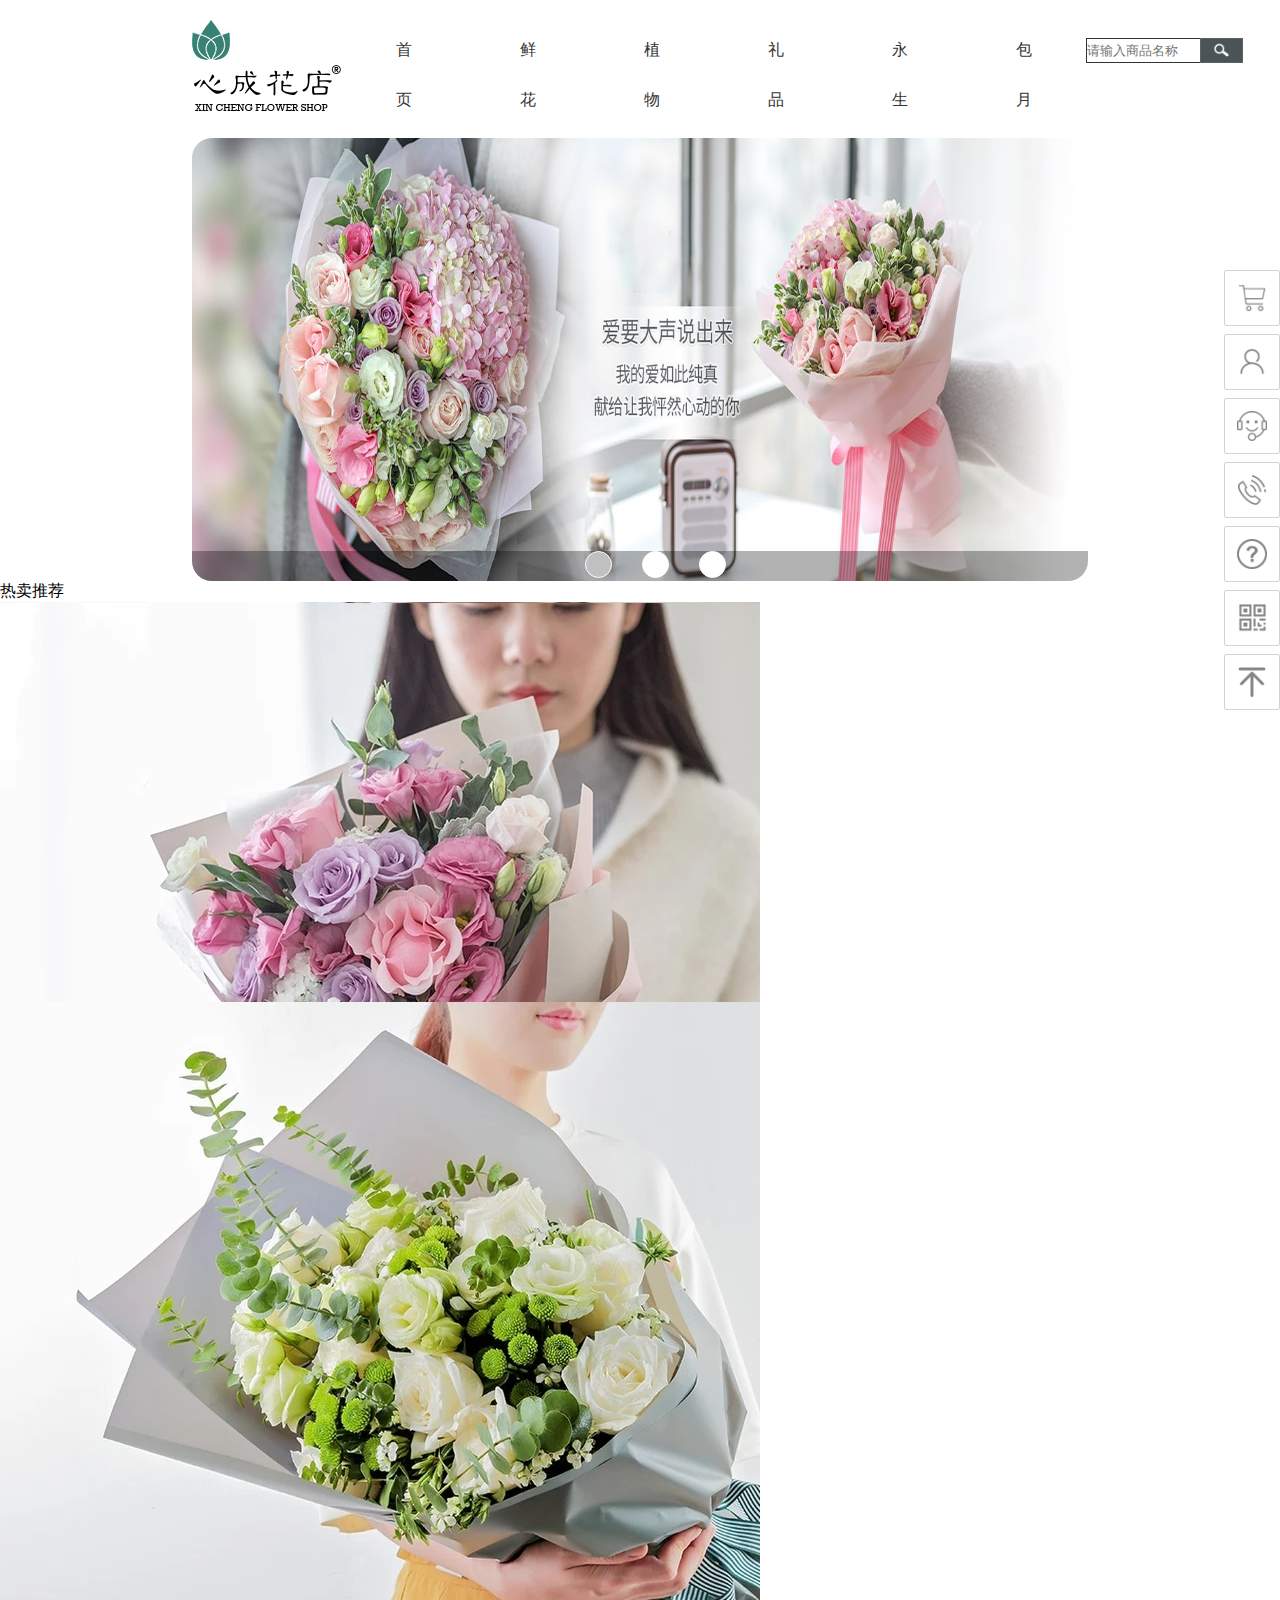
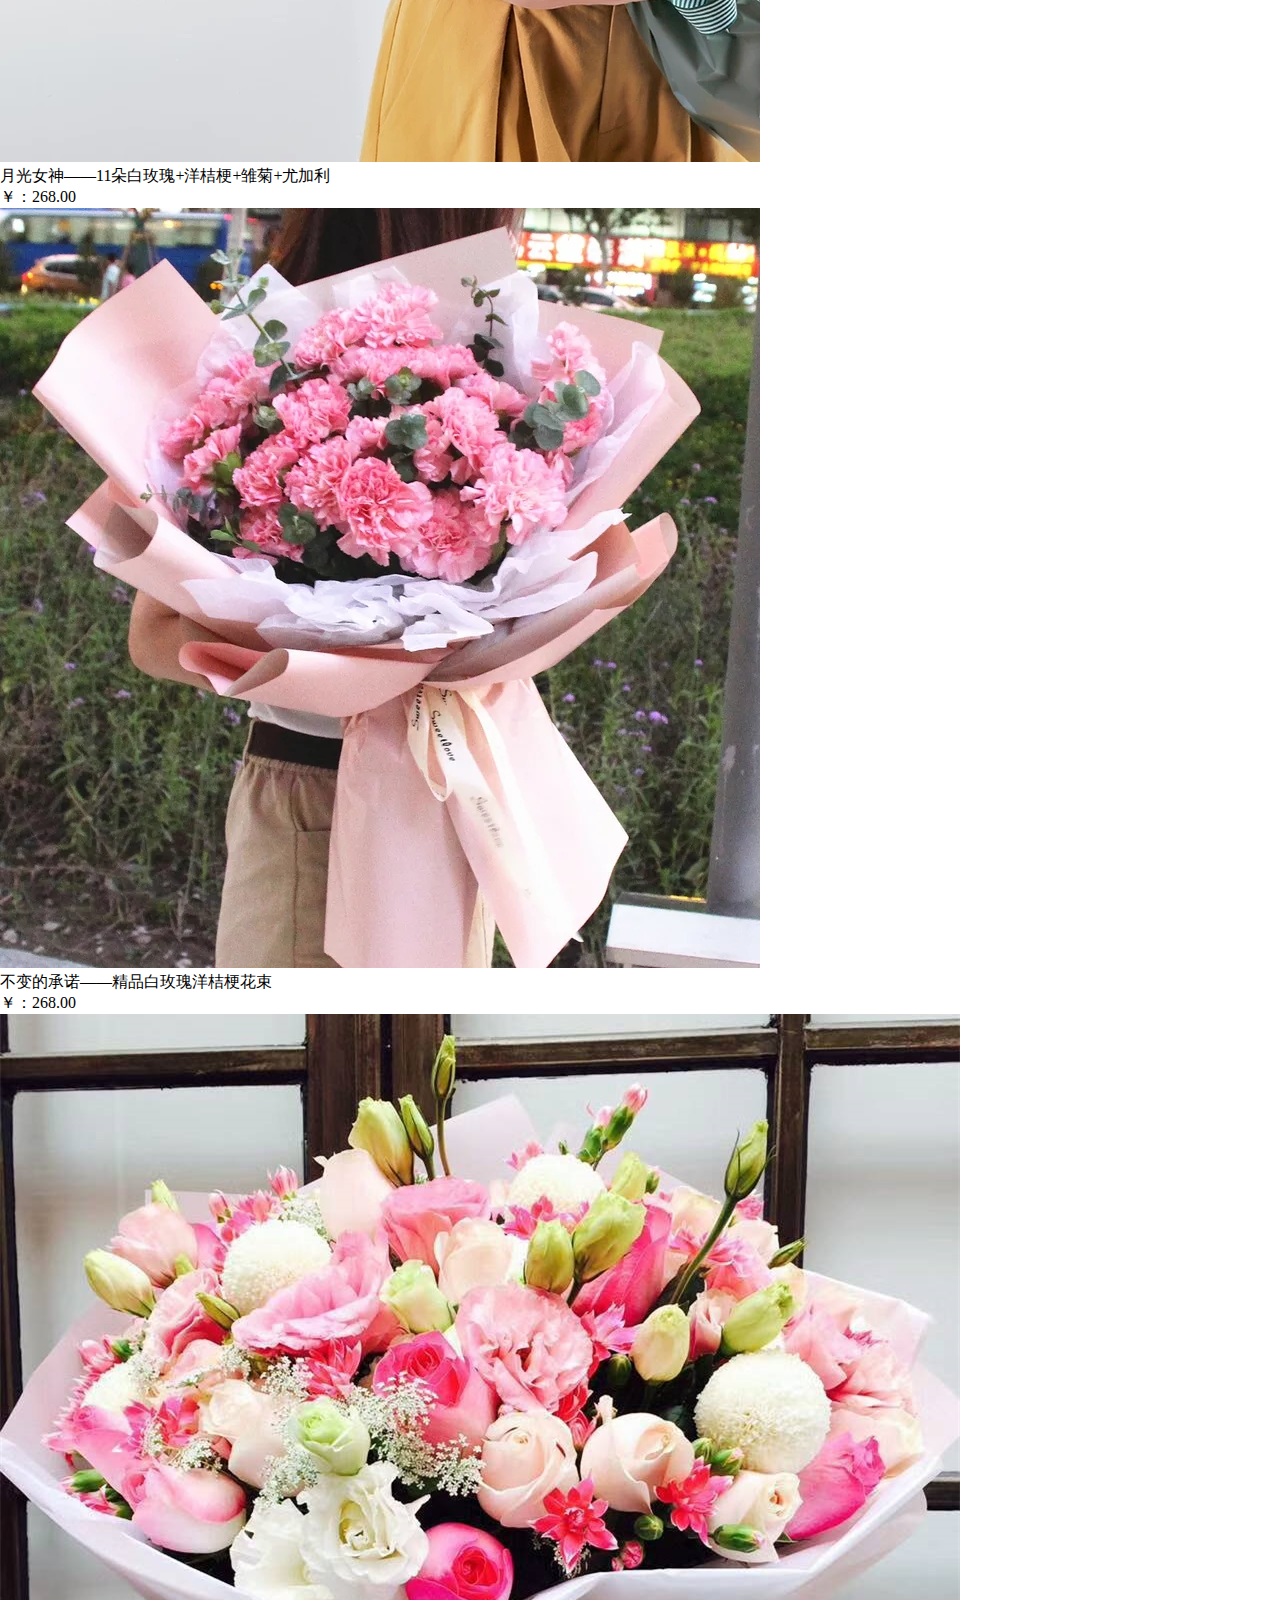
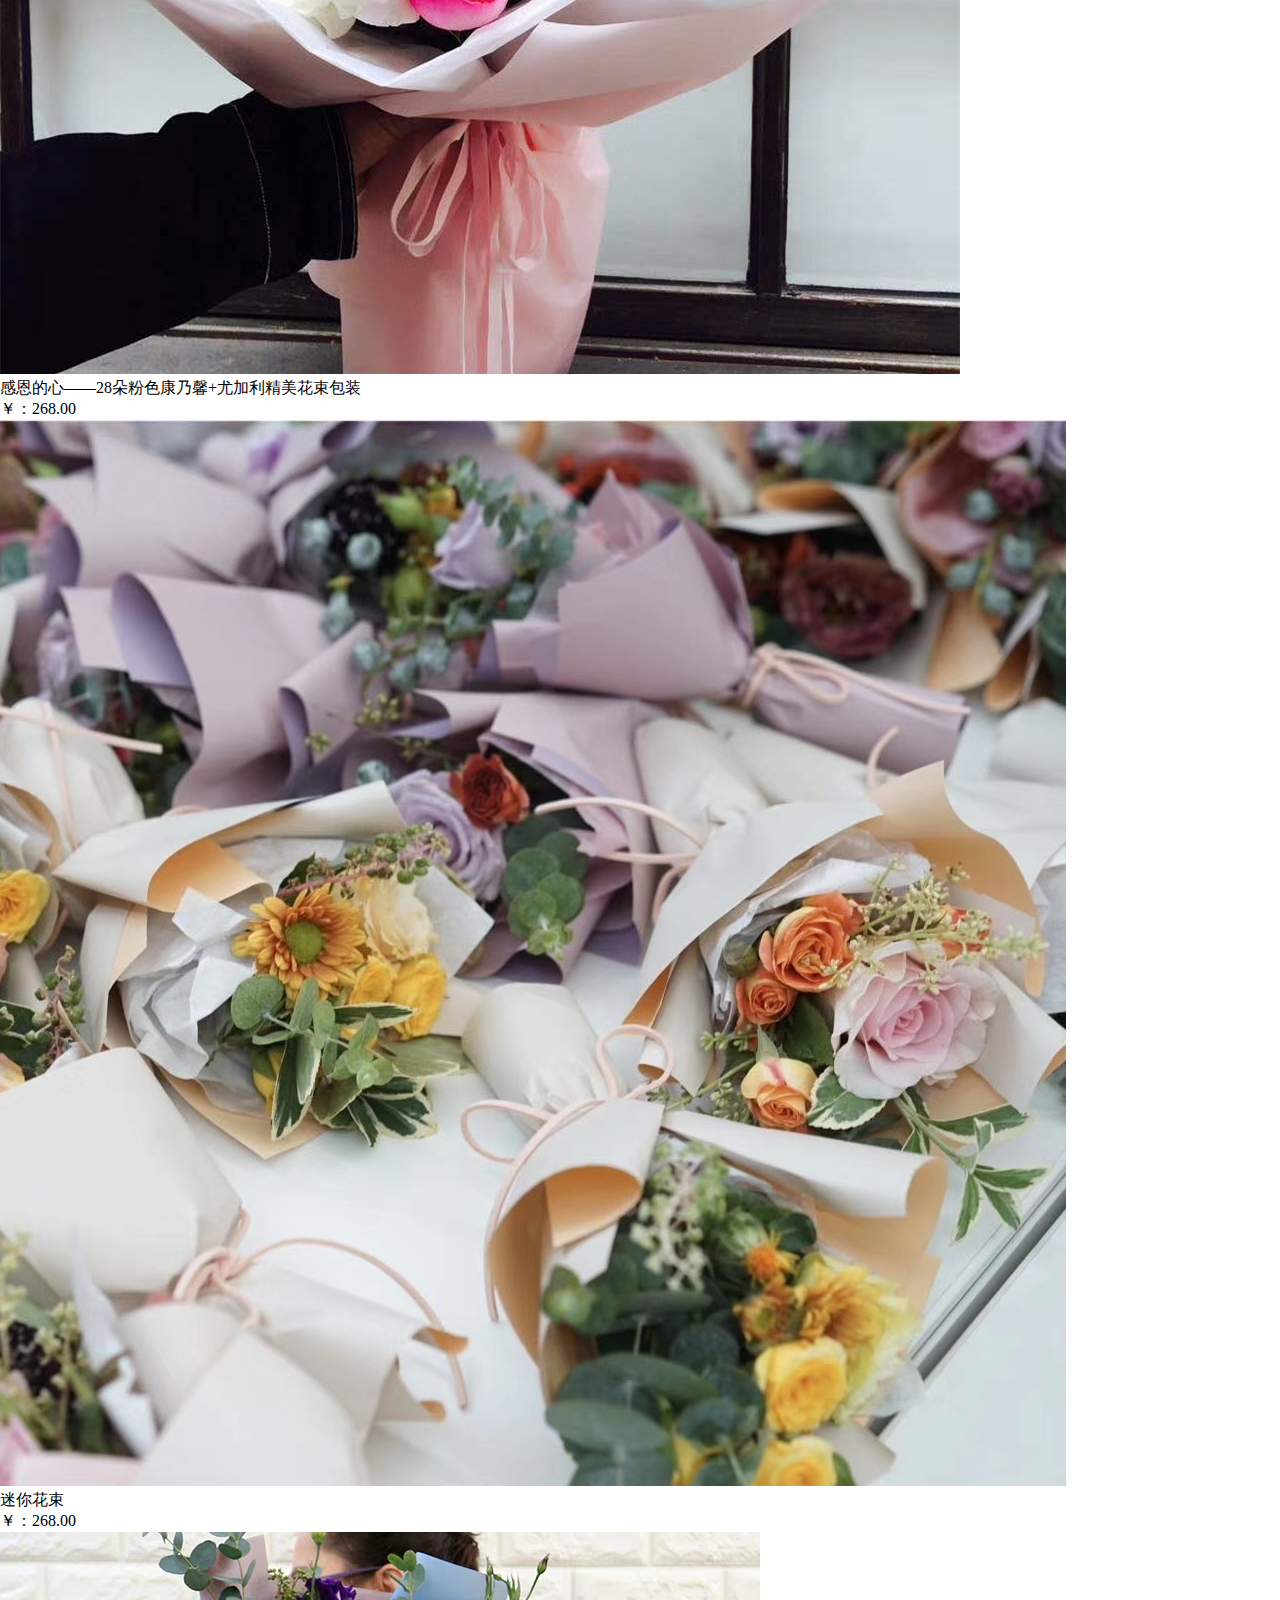
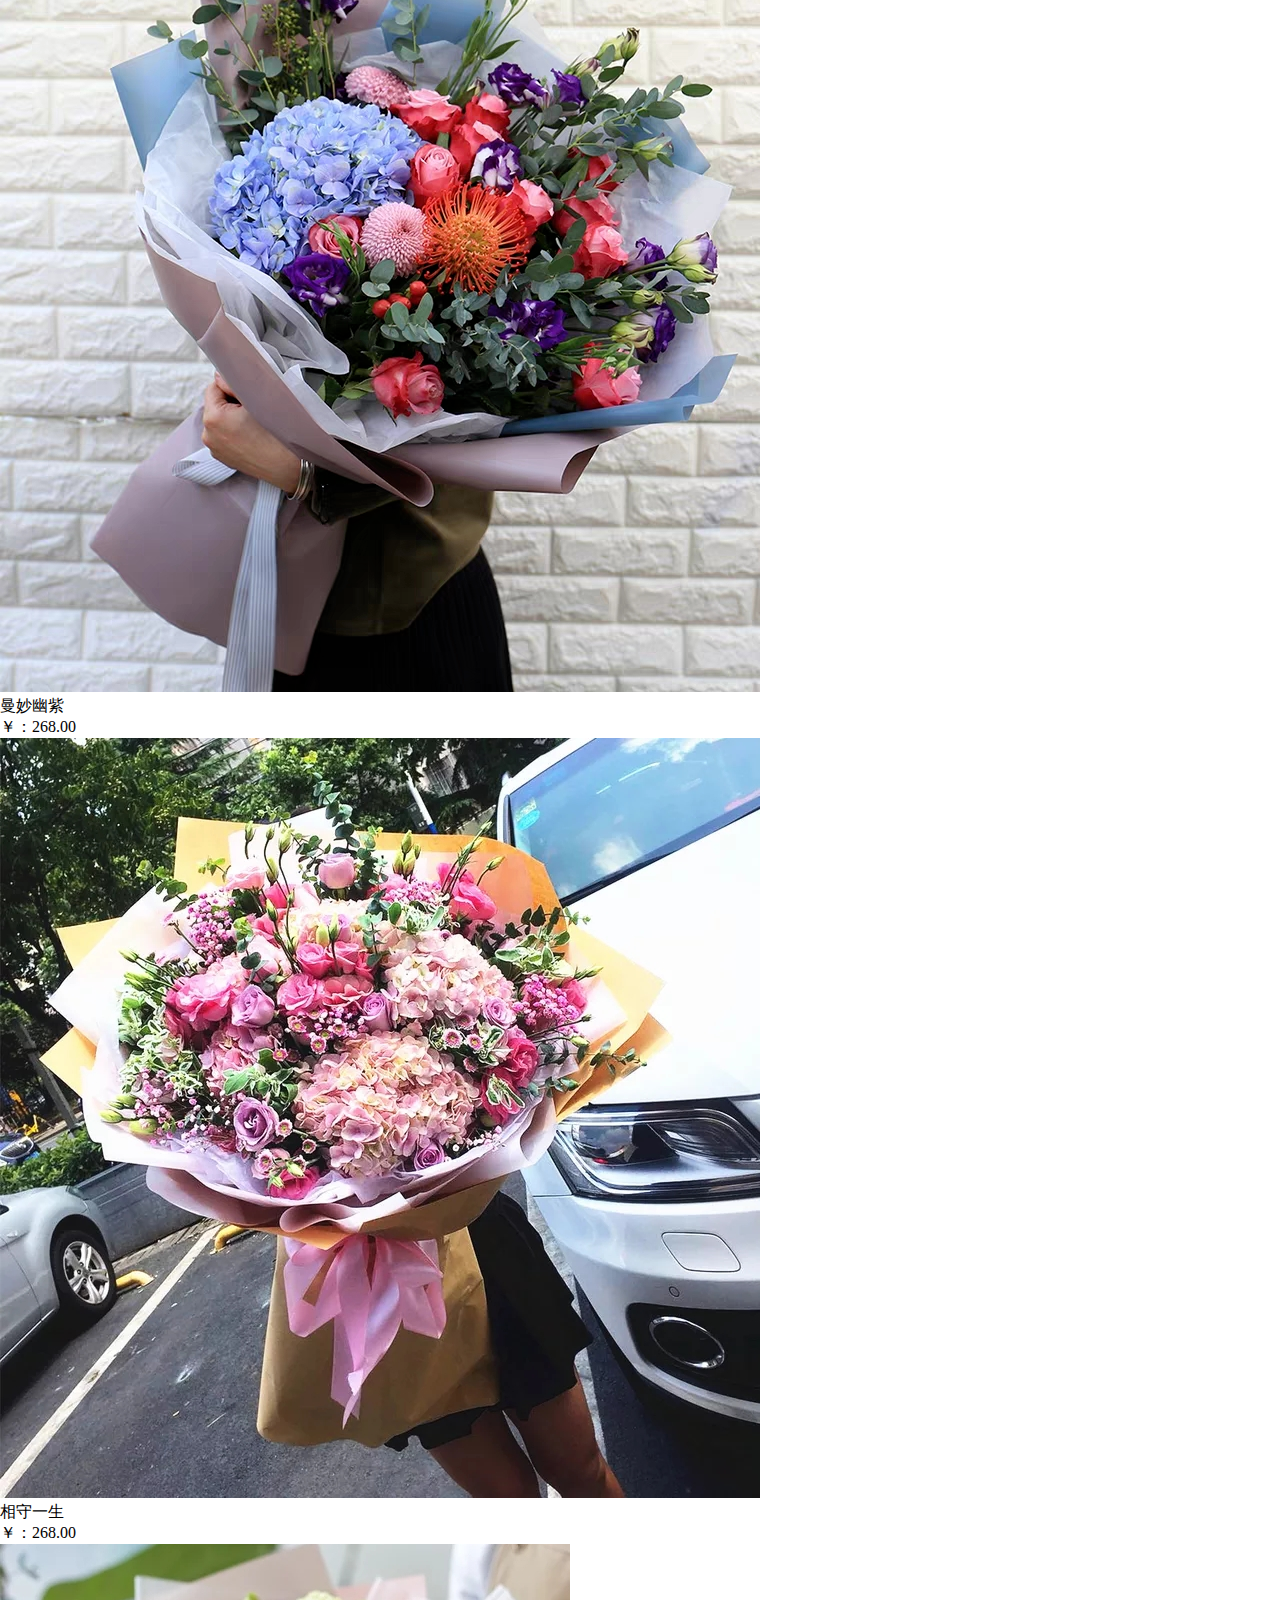
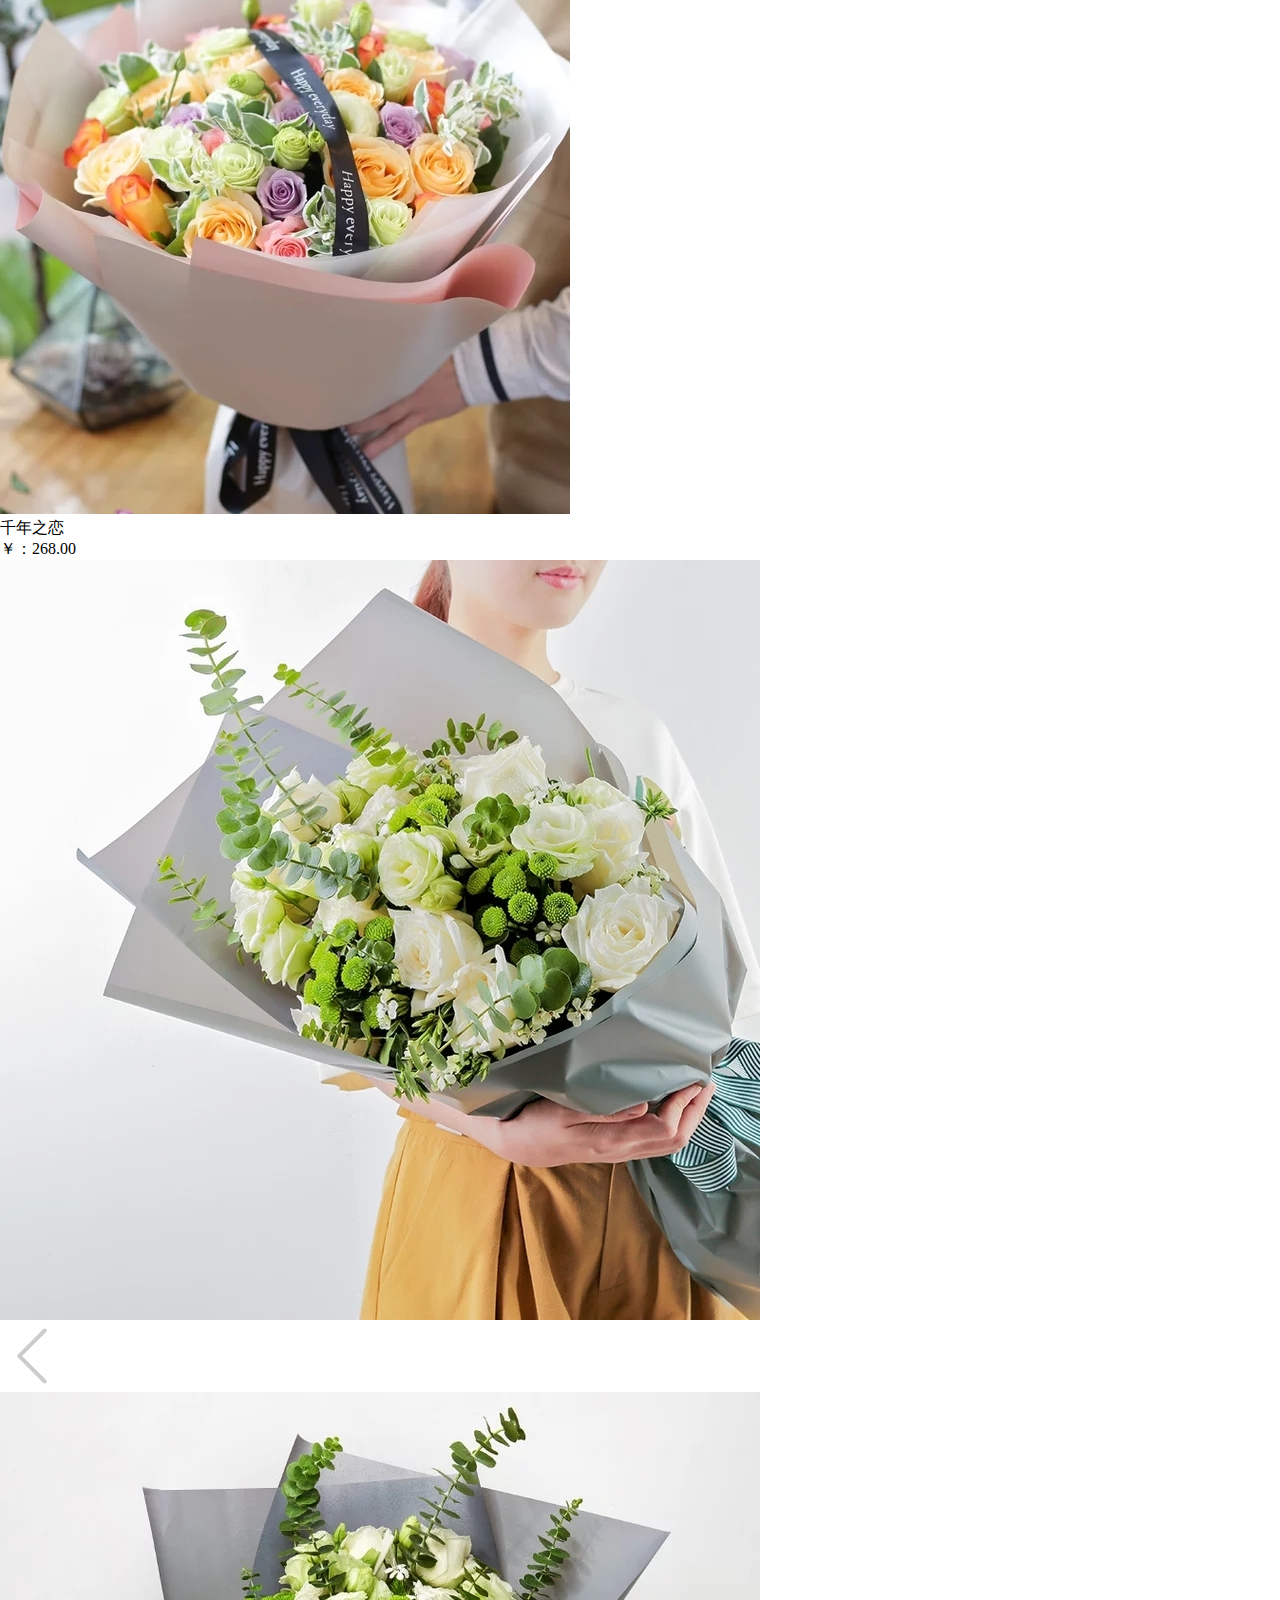
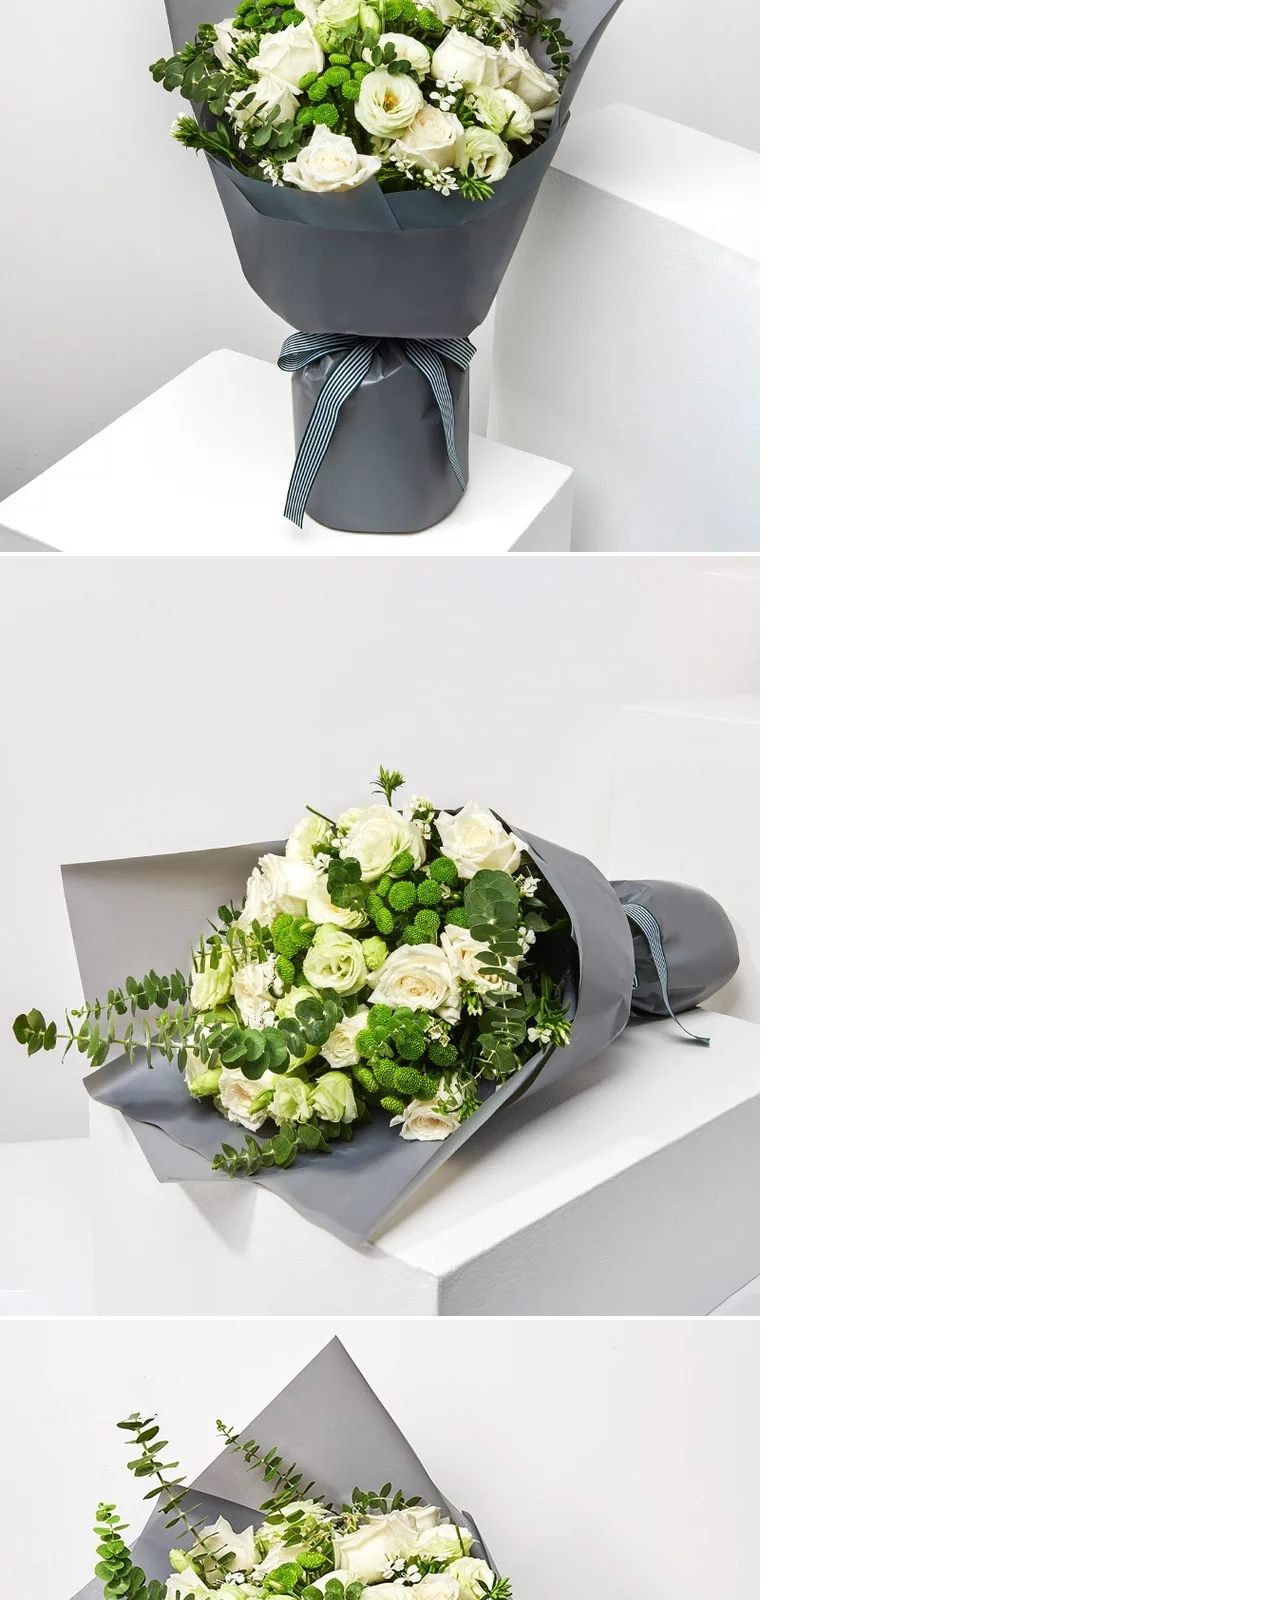
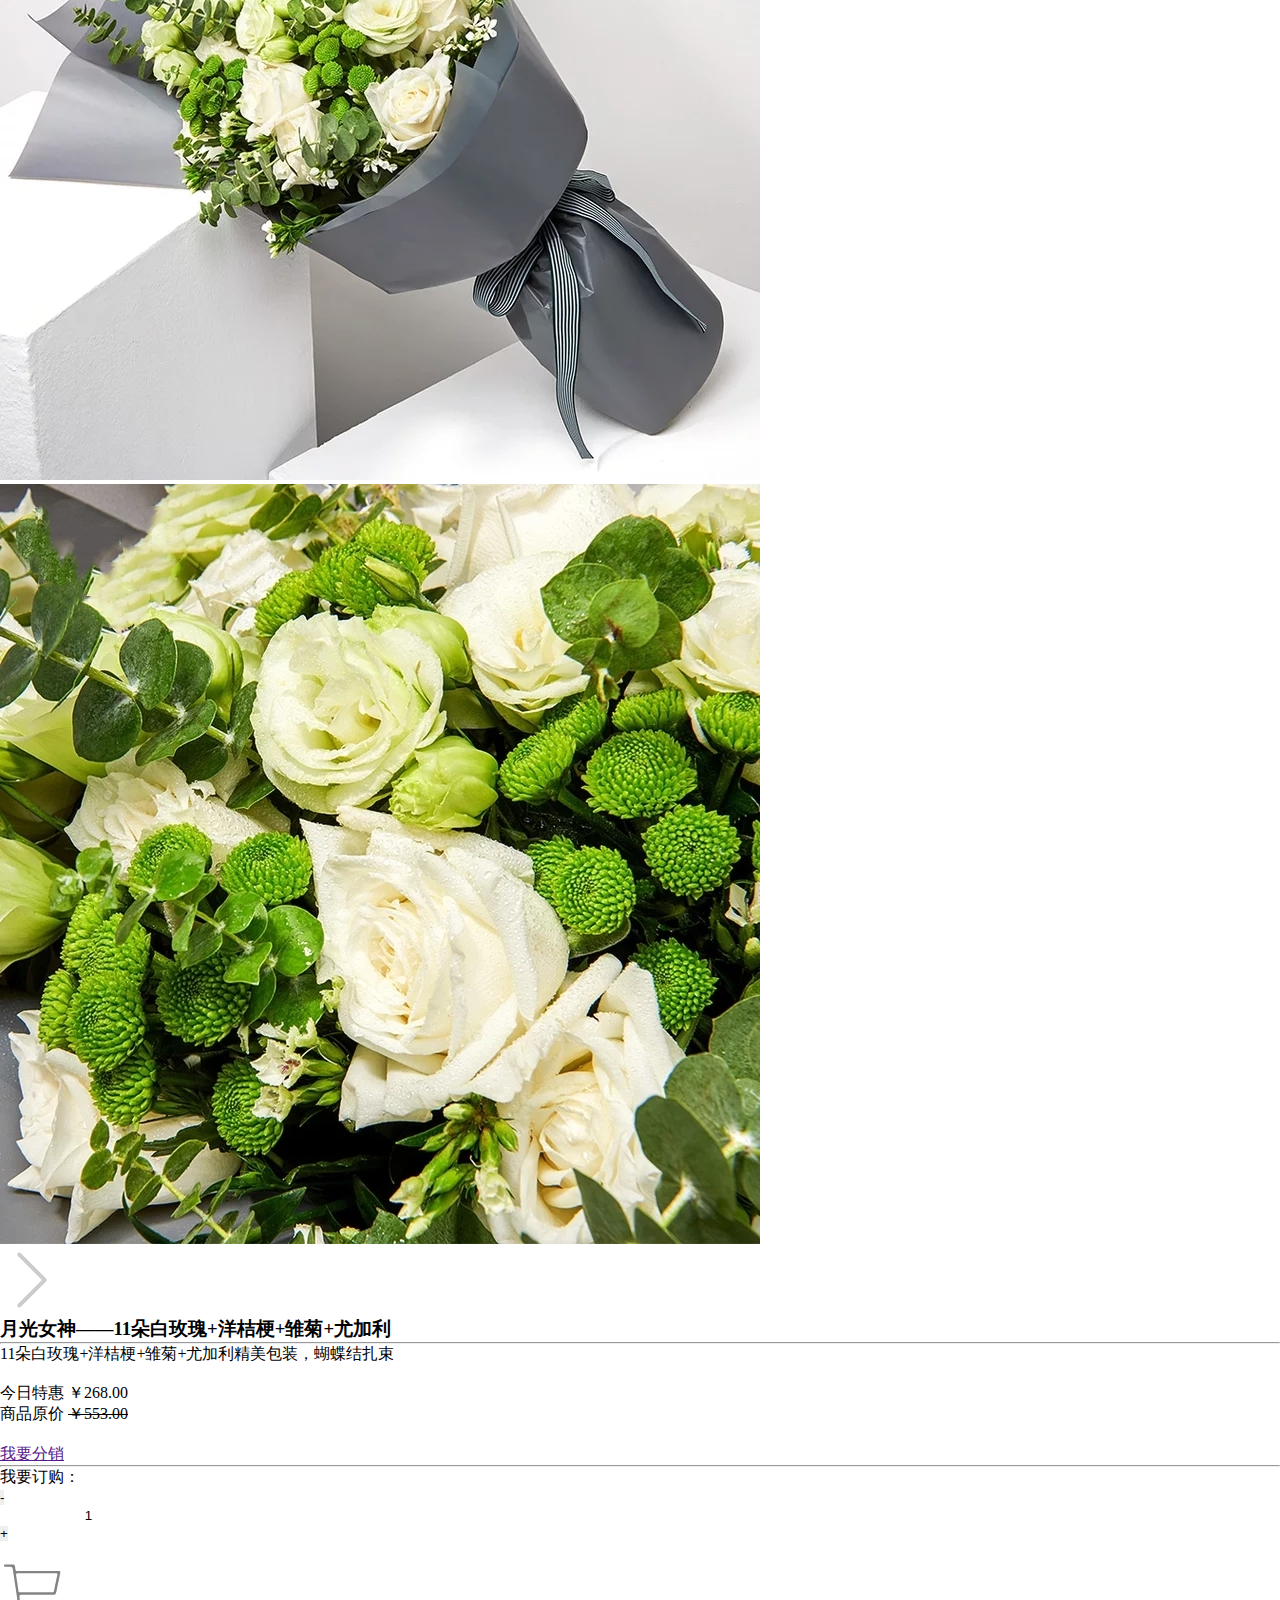
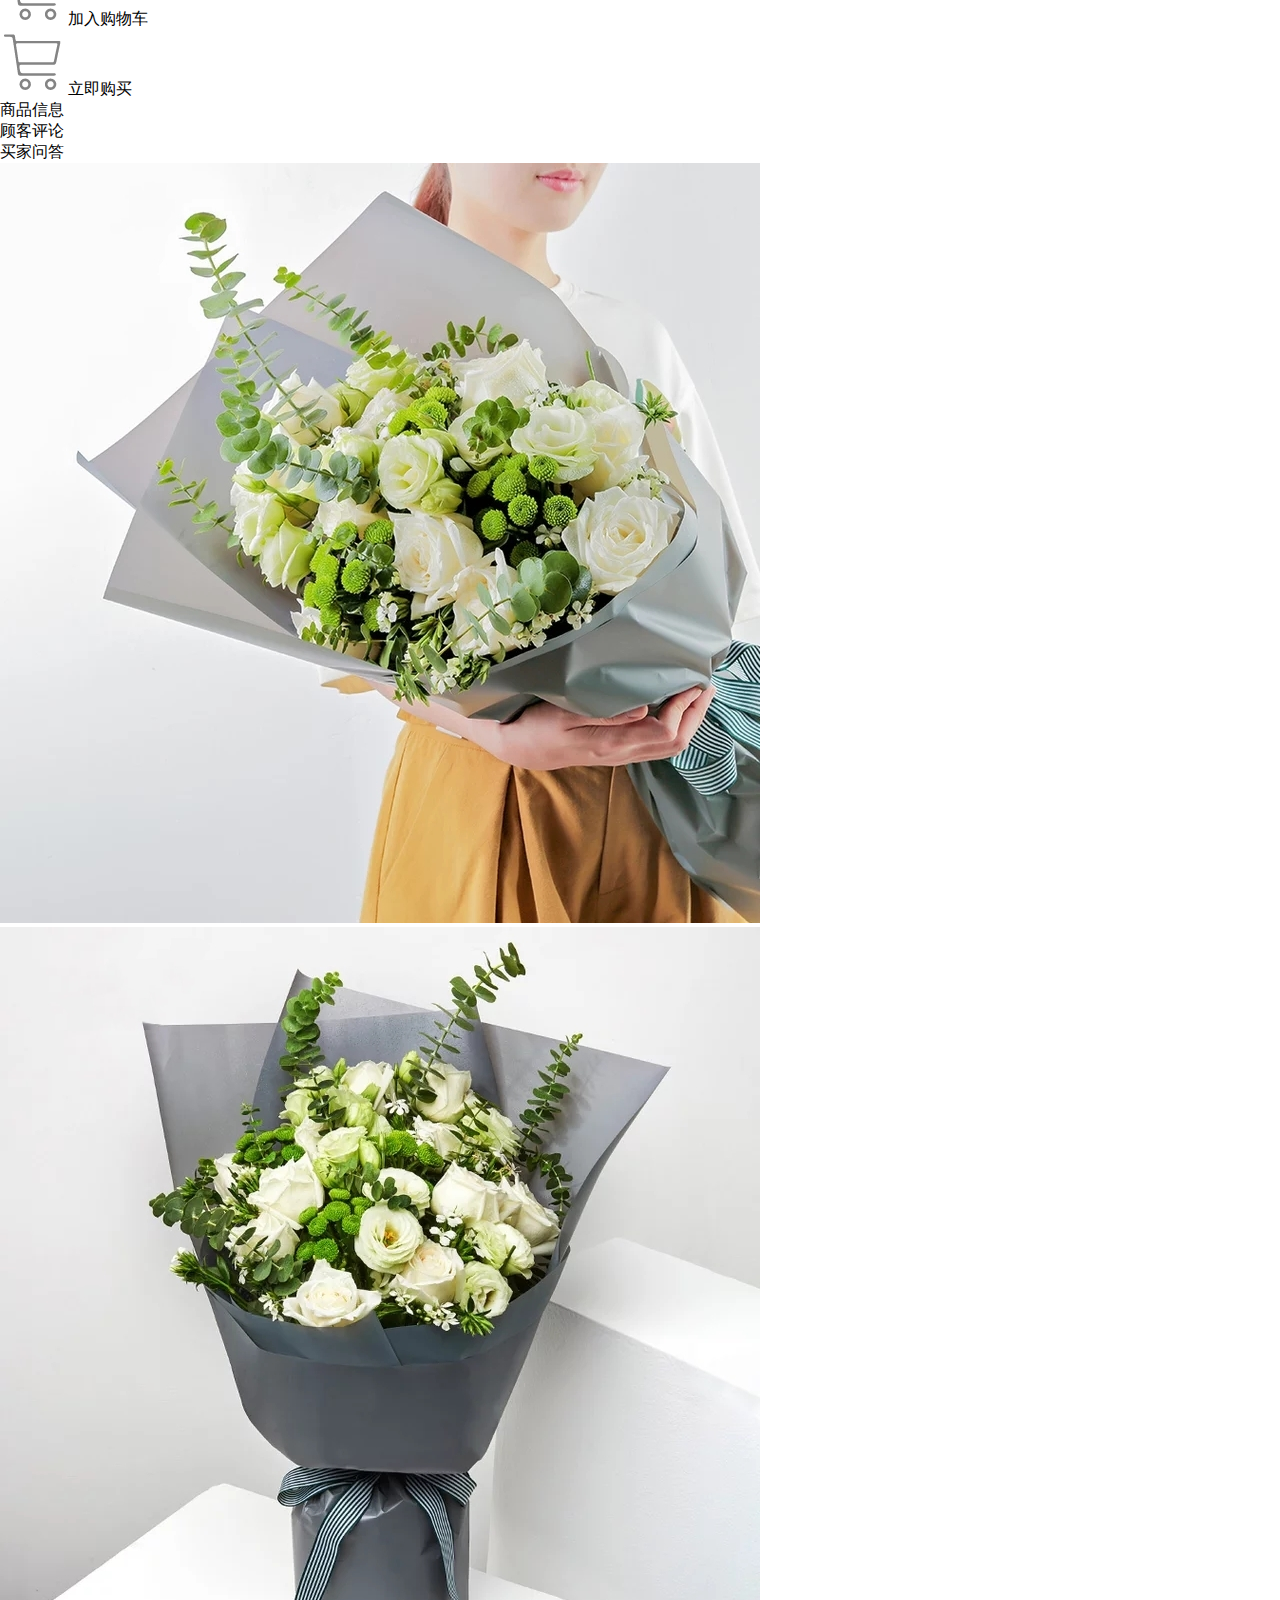
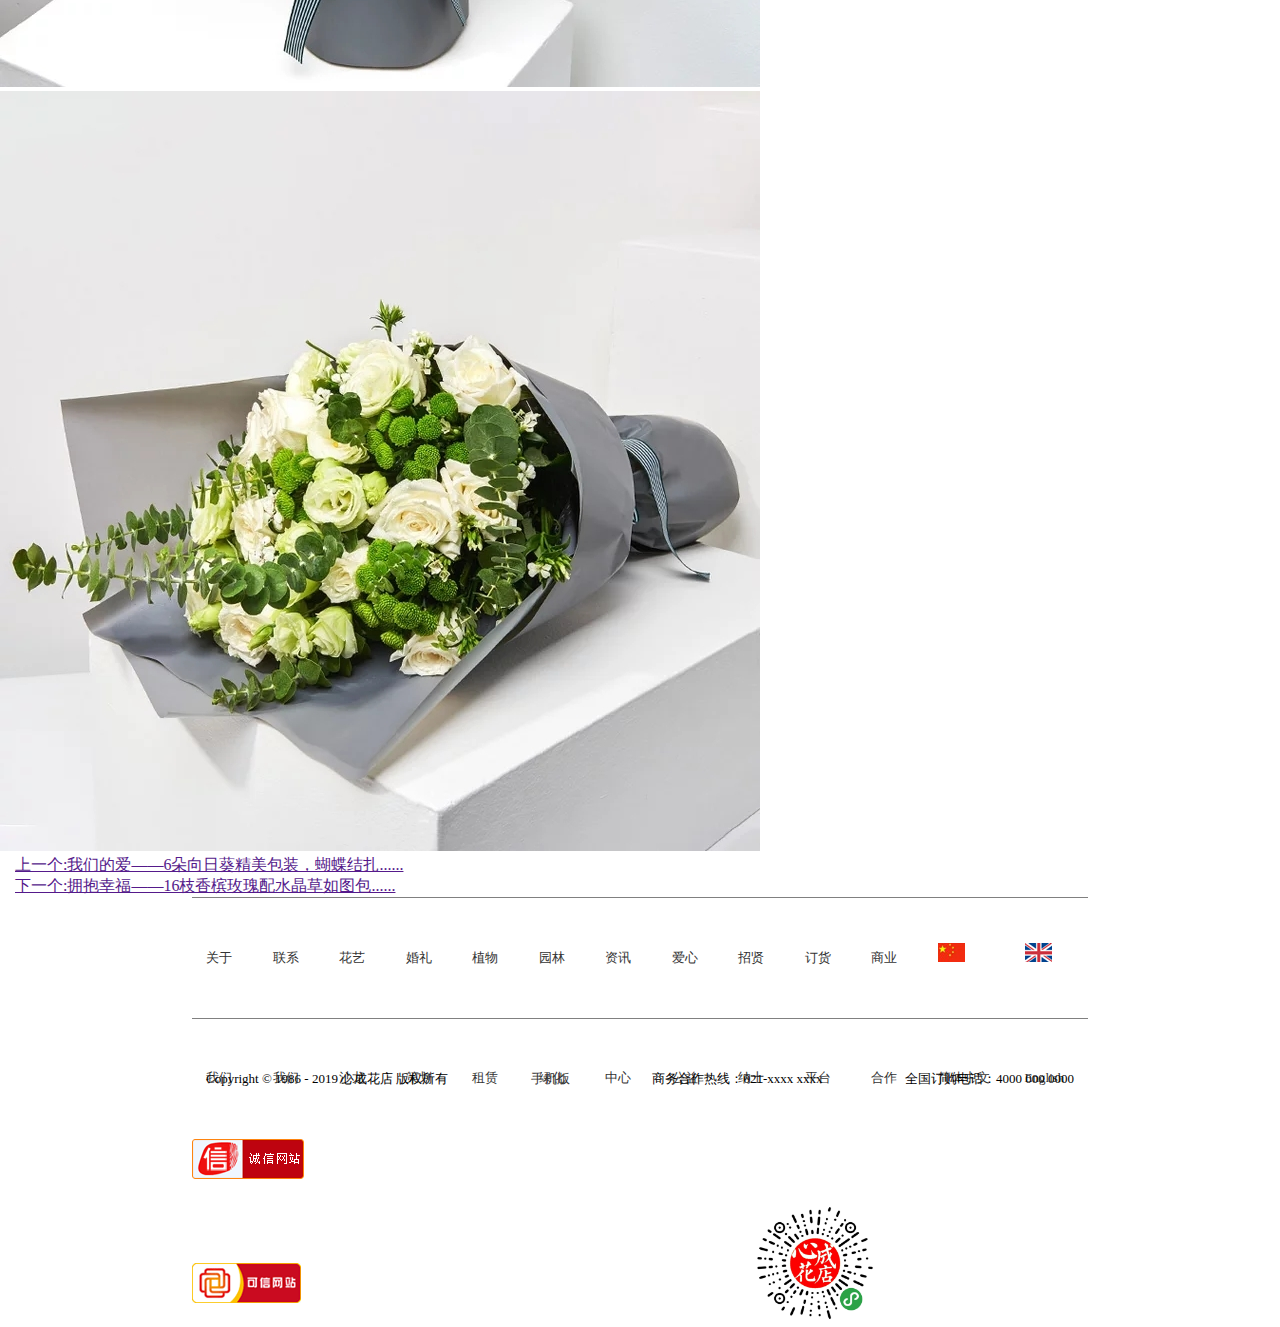
==== publick/flowers_list.html @ 9a9da9b9 "18.mp4 CSS JS flowers_list.html footer.html header.html home.html index.html login_car.html product." ====
<!DOCTYPE html>
<html lang="en">
<head>
    <meta charset="UTF-8">
    <meta name="viewport" content="width=device-width, initial-scale=1.0">
    <meta http-equiv="X-UA-Compatible" content="ie=edge">
    <title>Document</title>
    <link rel="stylesheet" href="css/flowers_list.css">
         <link rel="stylesheet" href="CSS/login_car.css">
    <script src="JS/jquery-1.11.3.js"></script>
    <script src="JS/car.js"></script>
</head>

<body>
    <header></header>
    <aside></aside>
    <div id="flower-big">
        <div id="flower-left">
            <div class="flower-up">
                <span>热卖推荐</span>
            </div>
            <!--<span id="btn1" style="color: #F8893E"><img src="img/arrow-t.png" alt=""></span>-->
            <div class="flower-down" id="s3">
                <ul>
                <li class="down1">
                    <div><img src="img/3.jpg" alt=""></div>
                    <div class="flower-down-1">
                        <p>心上人——精美韩式花束</p>
                        <p class="p1">￥：268.00</p>
                    </div>
                </li>
                <li class="down2">
                    <div><img src="img/6.jpg" alt=""></div>
                    <div class="flower-down-2">
                        <p>月光女神——11朵白玫瑰+洋桔梗+雏菊+尤加利</p>
                        <p class="p2">￥：268.00</p>
                    </div>
                </li>
                <li class="down3">
                    <div><img src="img/2.jpg" alt=""></div>
                    <div class="flower-down-3">
                        <p>不变的承诺——精品白玫瑰洋桔梗花束</p>
                        <p class="p3">￥：268.00</p>
                    </div>
                </li>
                <li class="down4">
                    <div><img src="img/8.jpg" alt=""></div>
                    <div class="flower-down-4">
                        <p>感恩的心——28朵粉色康乃馨+尤加利精美花束包装</p>
                        <p class="p4">￥：268.00</p>
                    </div>
                </li>
                <li class="down5">
                    <div><img src="img/9.jpg" alt=""></div>
                    <div class="flower-down-5">
                        <p>迷你花束</p>
                        <p class="p5">￥：268.00</p>
                    </div>
                </li>
                <li class="down6">
                    <div><img src="img/7.jpg" alt=""></div>
                    <div class="flower-down-6">
                        <p>曼妙幽紫</p>
                        <p class="p6">￥：268.00</p>
                    </div>
                </li>
                <li class="down7">
                    <div><img src="img/4.jpg" alt=""></div>
                    <div class="flower-down-7">
                        <p>相守一生</p>
                        <p class="p7">￥：268.00</p>
                    </div>
                </li>
                <li class="down8">
                    <div><img src="img/1.jpg" alt=""></div>
                    <div class="flower-down-8">
                        <p>千年之恋</p>
                        <p class="p8">￥：268.00</p>
                    </div>
                </li>
                </ul>
            </div>
            <!--<span id="btn2" style="color: #F8893E"><img src="img/arrow-b.png" alt=""></span> -->
            <script type="text/javascript">
                (function($) {
		            	$.fn.extend({
			            	Scroll: function(opt, callback) {
					//参数初始化
					if (!opt) var opt = {};
					var _btnUp = $("#" + opt.up); //Shawphy:向上按钮
					var _btnDown = $("#" + opt.down); //Shawphy:向下按钮
					var timerID;
					var _this = this.eq(0).find("ul:first");
					var lineH = _this.find("li:first").height(400), //获取行高
						line = opt.line ? parseInt(opt.line, 10) : parseInt(this.height() / lineH, 10), //每次滚动的行数，默认为一屏，即父容器高度
						speed = opt.speed ? parseInt(opt.speed, 10) : 500; //卷动速度，数值越大，速度越慢（毫秒）
					timer = opt.timer //?parseInt(opt.timer,10):3000; //滚动的时间间隔（毫秒）
					if (line == 0) line = 1;
					var upHeight = 0 - line * lineH;
					//滚动函数
					var scrollUp = function() {
						_btnUp.unbind("click", scrollUp); //Shawphy:取消向上按钮的函数绑定
						_this.animate({
							marginTop: upHeight
						}, speed, function() {
							for (i = 1; i <= line; i++) {
								_this.find("li:first").appendTo(_this);
							}
							_this.css({
								marginTop: 0
							});
							_btnUp.bind("click", scrollUp); //Shawphy:绑定向上按钮的点击事件
						});

					}
					//Shawphy:向下翻页函数
					var scrollDown = function() {
						_btnDown.unbind("click", scrollDown);
						for (i = 1; i <= line; i++) {
							_this.find("li:last").show().prependTo(_this);
						}
						_this.css({
							marginTop: upHeight
						});
						_this.animate({
							marginTop: 0
						}, speed, function() {
							_btnDown.bind("click", scrollDown);
						});
					}
					//Shawphy:自动播放
					var autoPlay = function() {
						if (timer) timerID = window.setInterval(scrollUp, timer);
					};
					var autoStop = function() {
						if (timer) window.clearInterval(timerID);
					};
					//鼠标事件绑定
					_this.hover(autoStop, autoPlay).mouseout();
					_btnUp.css("cursor", "pointer").click(scrollUp).hover(autoStop, autoPlay); //Shawphy:向上向下鼠标事件绑定
					_btnDown.css("cursor", "pointer").click(scrollDown).hover(autoStop, autoPlay);

				}
			})
		})(jQuery);

		$(document).ready(function() {
			$("#s3").Scroll({
				line: 1,
				speed: 500,
				timer: 2000,
				up: "btn1",
				down: "btn2"
			});
		});
	  
</script> 
        </div>
        <div id="flower-right">
            <div class="flower-right-index1">
                <div class="magnifier" id="magnifier1">
                   
                   <div class="l-img">
           <div class="b-img active">
                <img id="mimg" src="img/6.jpg" alt="" >
                <!--<a href="javascript:;"></a>-->
				<!--  鼠标滑过中图片时的黑色半透明-->
				<div id="mask" class="d-none"></div>
				<!--  中图片上面的遮罩层-->
				<div id="super-mask"></div>
           </div>
		   <!--  隐藏的两张  -->
		   <!--<div class="b-img">
                <img src="img/product_list/111.jpg" alt="">
                <a href="javascript:;"></a>
           </div>
		   <div class="b-img">
                <img src="img/product_list/1111.jpg" alt="">
                <a href="javascript:;"></a>
           </div>-->
		   <!--   放大镜效果的大图 -->
		    <div id="div-lg" class="position-absolute d-none"></div>
           <!--  三张小图和上下翻页  -->
           <div class="s-img" >
			   <!-- 上一张 -->
				<div class="prve">
					<a href="javascript:;" id="btn-left"><img src="img/arrow-r.png" alt=""></a>
				</div>
				<!--  三张小图 -->
				<div  class="aa">
					
					<div id="ul-imgs" class="sm-img">
						<!--<img src="" alt="" style="display:none" id="img-sql">-->
						<div class="s-img1 all-simg">
							<img src="img/6.1.jpg" alt="">
						</div>
						<div class="s-img2 all-simg">
							<img src="img/6.2.jpg" alt="">
						</div>
						<div class="s-img3 all-simg">
							<img src="img/6.3.jpg" alt="">
						</div>
                        <div class="s-img4 all-simg">
							<img src="img/6.4.jpg" alt="">
						</div>
					</div>
				</div>
				
				
				<!-- 下一张 -->
				<div class="next">
					<a href="javascript:;" id="btn-right"><img src="img/arrow-l.png" alt="">
                    </a>
				</div>
        	</div>
        </div>

                </div>
                <div class="left-index1">
                    <h3 id="short_title">月光女神——11朵白玫瑰+洋桔梗+雏菊+尤加利</h3>
                    <hr class="list_hr1">
                    <p class="left-index1-p1" id="title">11朵白玫瑰+洋桔梗+雏菊+尤加利精美包装，蝴蝶结扎束</p><br>
                    <label for="">今日特惠</label>
                    <span id="hot_price">￥268.00</span>
                    <p class="left-index1-p2">商品原价 <del id="price">￥553.00</del></p>
                    <div class="left-index1-div">
                        <div><img src="img/12.png" alt=""></div>
                        <a href="">我要分销</a>
                    </div>
                    <hr class="list_hr2">
                    <div class="right-index1-input">
                        <p>我要订购：</p>
                        <ul class="count">
                         <li><button type="text" class="index1-btn1" id="num-jian">-</button></li> 
                         <li><input type="text" class="input-num" value="1" id="input-num" style="text-align:center"></li> 
                         <li><button type="text" class="index1-btn2" id="num-jia">+</button></li> 
                        </ul>
                    </div><br>
                    <div class="right-index1-buy">  
                        <div class="right-index1-buy1" id="gouwu">
                            <img src="img/a.png" alt="">
                           <span>加入购物车</span>
                        </div>
                        <div class="right-index1-buy2">
                            <img src="img/a.png" alt="">
                            <span>立即购买</span>
                        </div>
                    </div>
                </div>
            </div>
           <div class="right-index2">
               <div class="right-index2-div1"><p>商品信息</p></div>
               <div class="right-index2-div2"><p>顾客评论</p></div>
               <div class="right-index2-div3"><p>买家问答</p></div>
               <div class="right-index2-div4"></div>
           </div>
           <div class="right-index3">
               <img src="img/6.jpg" alt="" id="big_p1">
               <img src="img/6.1.jpg" alt="" id="big_p2">
               <img src="img/6.2.jpg" alt="" id="big_p3">
               <!--<img src="img/6.3.jpg" alt="">
               <img src="img/6.4.jpg" alt="">-->
           </div>
           <div class="right-index4">
               <div class="right-index4-top">
                   <img src="img/top.png" alt="">
                   <a href="">上一个:我们的爱——6朵向日葵精美包装，蝴蝶结扎......</a>
               </div>
               <div class="right-index4-down">
                   <img src="img/down.png" alt="">
                   <a href="">下一个:拥抱幸福——16枝香槟玫瑰配水晶草如图包......</a>
               </div>
           </div>
        </div>
    
    </div>
    <footer></footer>
    <script src="JS/comon-header.js"></script>
     <script src="JS/flowers_list.js"></script>
     <script src="JS/login.js"></script>
    <script src="JS/car.js"></script>
     <!--<script src="http://www.jq22.com/jquery/jquery-1.10.2.js"></script>
     <script type="text/javascript" src="js/magnifier.js"></script>-->
     

</body>
</html>
---- publick/CSS/login_car.css ----
*{
    margin: 0;
    padding: 0;
}
.h3{
     color: gray;
 }
 .p{
     line-height: 30px;
     color: gray;
     font-size: 14px;
 }
 ul{
     list-style: none;
 }
 button,input{
     outline: none;border: none
 }
 
ul.r-float{
   
    position: fixed;
    right: 0px;
    top:30%;
} 
ul.r-float>li{
    width: 54px;
    height:54px;
    border: 1px solid lightgray;
    border-radius: 2px;
    margin-bottom: 8px;
    position: relative;
}
ul.r-float>li img.all{
    width:30px;
    height: 30px;
    position: absolute;
    top:12px;left:12px;
}
ul.r-float .hover{
    display: none;
}
ul.r-float li:hover {
    cursor: pointer
}
ul.r-float li:hover .active {
    display: none;
}
ul.r-float li:hover .hover{
    position: absolute;
    top:12px;left:12px;
    display: block;
}
ul.r-float .text{
    display: inline-block;
    width:20px;height:20px;border-radius: 50%;
    background-color: gray;
    position: absolute;
    top:-8px;
    left:-8px;
    text-align: center;
    line-height: 20px;
    color: white;
    font-size: 14px;
    font-weight: 700;
}
/*客服*/
.service_li{
     position: relative;
}
.service_li img.sharp2{
    position: absolute;
    left:394px;top:80px;
    width:20px;
    height: 20px;
}
.service_li:hover .service{
    display: block
}
.service_li .service{
    width: 400px;
    position: absolute;
    top:-55px;left:-412px;
    border-top:3px solid gray;
    border-right: 1px solid lightgray;
    border-left: 1px solid lightgray;
    box-shadow: 2px 4px 6px #aeaeae;
    display: none;
}
.service .top>div{
    float: left;
}
.service .top{
    width: 380px;height:60px;
    margin: 0 auto;padding-bottom: 10px;
    border-bottom: 1px solid lightgray 
}
.service .top .left{
    width: 40px;
    height: 60px;
    margin-right: 40px; margin-top: 10px;
}
.service .top .left>img{
    width: 40px;
    height: 40px;
}
.service .top .right>h3{
    margin-top: 10px;
}
.service_li .txt{
    margin-left: 10px;
    margin-bottom: 10px;
}
.service_list{
    width:100%;
}
.service_list>li{
    width:30%;
    margin-left: 10px;margin-bottom: 10px;
    float: left;
}
.service_list>li>img{
    width: 25px;
    height: 25px;
    background-color: #333;
    vertical-align: middle;
}
/*订购热线*/
.phone{
    width:250px;
    box-shadow: 2px 4px 6px #aeaeae;
    border-top:3px solid gray;
    border-right: 1px solid lightgray;
    border-left: 1px solid lightgray;
    position: absolute;
    top:-6px;
    left: -264px;
    display: none;
}
.phone_li:hover .phone{
    display: block
}
.phone .left,
.phone .right{
    float: left;
}
.phone .left{
    width: 40px;
    height: 60px;margin: 10px 0 0 20px;
}
.phone .left>img{
   width: 40px;
    height: 40px;
 }
 .phone .right{
     margin-left: 20px;
     margin-top: 10px;
 }
 .phone .right .h3{
     color: gray;
 }
 .phone .right p{
     line-height: 30px;
     color: gray;
     font-size: 14px;
 }
 .phone .right .sharp1{
     width:20px;height:20px;
    position: absolute;
    top:24px;
    left: 245px;
 }
/*微信扫码*/
.service_li,.phone_li,.two-bar-codes{
    position: relative;
}
.weixin{
    position: absolute;top:-30px;
    left: -140px;
    width:130px;
    height: 130px;
    border: 1px solid lightgray;
    display: none;
}
.two-bar-codes:hover .weixin{
    display: block
}
ul.r-float li .weixin img:nth-child(2){
    width:80px;
    height:80px;
    margin: 18px 0px 10px 24px;
}
ul.r-float li .weixin>p{
    margin-top:-10px;
    width: 100%;
    text-align: center;
    line-height: 20px;
    font-size: 14px;
}
ul.r-float li .weixin .sharp{
    width:15px;height:15px;
    position: absolute;
    top:61px;
    left: 126px;
}
/************************登录**********************/
.login{
    width:15%;padding-top:30px;min-width:300px;
    border: 1px solid lightgrey;
    border-radius: 8px;
    position: fixed;
    top:50%;margin-top: -200px;
    left: 40%;
   display: none;
    background: white;z-index: 9999
}
#change{
    width:15%;min-width:300px;
    border: 1px solid lightgrey;
    border-radius: 8px;
    /*position: fixed;*/
    top:50%;margin-top: -200px;
    left: 40%;
    display: none;
    background: white;
    z-index: 9999  
}
#change div{
    height: 40px;
    line-height: 40px;
    border: 1px solid #ccc; 
}
#change div:hover{
    background: silver;
    opacity: .7;
}
.hidde{
    position: absolute;
    width:30px;
    height: 30px;
    border-radius: 50%;
    line-height: 30px;
    background: silver;
    color: #fff;
    right:0;
    top:0;
    text-align: center;
    font-weight: bold;
}
#change div p{
      text-align: center;
}
#change .div1{
    margin-top: 0;
}
#change .div1 p{
    text-align: center;
}
#change p{
    text-align: left;
}
#change .div1 img{
    float:left;
}
#change img{
    width:25px;
    height:25px;
    float:right;
    margin-top:7px;
}
.h2{
    width: 100%;
    line-height: 24px;
    text-align: center;
    font-size: 21px;
    color: #eb6100;
    font-weight: normal;
}
.border{
    border:1px solid gray;
    width: 80%;
    height:30px;
    margin:0 auto;
    margin-top: 30px;
    padding-left: 10px;
    line-height: 30px;
    border-radius: 3px;
}
.checkbox{
     margin:0 auto;
     width: 50%;
     margin-top: 15px;
}
#checkbox{
    display: none;
}
lable:before{
    content: "";
    width: 15px;
    height: 15px;
    border: 1px solid gray;
    display: inline-block;
    vertical-align: middle;
    margin-right: 10px;
}
.button_login{
   background-color: red;
    font-weight: 700;
    font-size: 16px;
    color: white;
    border: none; margin:30px 0 0 25px
}
.button_login:hover{
    cursor: pointer;;
    background-color: gray
}
.change{
    border: none;
    margin-bottom: 20px;
    margin-top:0px;
}
.change>span{
    color: gray;
    font-size: 14px;
}
.change>span+span{
    margin-left: 30px;
}
.change>span:hover{
    cursor: pointer;
    text-decoration: underline
}
#danger{
    border: none;
    font-size: 12px;
    color: red;margin-top:0px;margin-bottom:0px;
    text-align: center
}
/***************************注册***********************/
.register{
    width:15%;padding-top:30px;min-width:300px;
    border: 1px solid lightgrey;
    border-radius: 8px;
    position: fixed;
    top:50%;margin-top: -200px;
    left: 40%;
    background: white;z-index: 9999;display: none
}

/*********全屏遮罩*************        */
.opacity{
    width: 100%;
    height: 100%;
    z-index: 20;
    position: fixed;
    display: none;
    left:0;
    top:0;

}
.close{
    width:40px;
    height: 40px;
    background-color: gray;
    font-size: 36px;
    font-weight: normal;
    color: white;
    text-align: center;
    line-height: 40px;
    position: absolute;
    top: 22px;
    left: 100%;
    transition: All 0.4s ease-in-out;
}
.close:hover{
       transform: rotate(360deg);
        cursor: pointer
}
/*******购物车*******/
.shopping_car{
    width:70%;
    margin:0 auto;
    position: absolute;
    left:15%;
    border: 1px solid #e1e1e1;
    border-radius: 5px;display: none;z-index: 9999;background-color: white
}
.shopping_car .top{
    height: 100px;
}
.h1{
    width:100px;
    line-height: 100px;float: left;
    color: #eb6100;
    font-weight: 400;
    margin-left: 60px;
}
.shopping_car .top .txt{
   float: right;height: 100px;
   line-height: 100px;
   margin-right: 30px;
   color: lightgray;
}
.shopping_car .top .txt .now{
    color: #eb6100;
}
table.car_list{
    width:95%;
    margin:0 auto;
    border-top:2px solid #e1e1e1;
    color: #535353;
    font-size: 18px;
}
table.car_list>thead>tr{
    height: 80px;
    background-color: #f7f7f7
}
table.car_list>thead>tr>td{
    margin-right: 30px;
}
table.car_list>tfoot>tr{
    height: 80px;
}
.color{
   text-align: center;
}
.box{
    display: inline-block;
    margin-top: 10px;
    width:120px;
    height:60px;
    text-align: center;
    line-height: 60px;
    background-color: #eb6100;
    color:white;
    font-size: 20px;
}
tbody>tr{
    height:100px;
}
.td_img{
    width: 90px;
    height: 80px;
    padding-top: 10px;
}
span.hover:hover{
    cursor: pointer;
    color: #eb6100;
}
td.button .input{
    float: left;
    width: 22px;
    height: 25px;
    line-height: 23px;text-align: center;
    background: none;
    border: 1px solid #e8e8e8;
    font-size: 18px;
    color: #bcbcbc;
    cursor: pointer;padding:0
}
td.button input+input{
    margin-left: 3px;
}
#go_on:hover{
    cursor: pointer
}
#change{
    display: none;
}
#can{
    position: absolute;
    left: 0;
    top: 0;
    opacity: .6;
    background:silver;
}
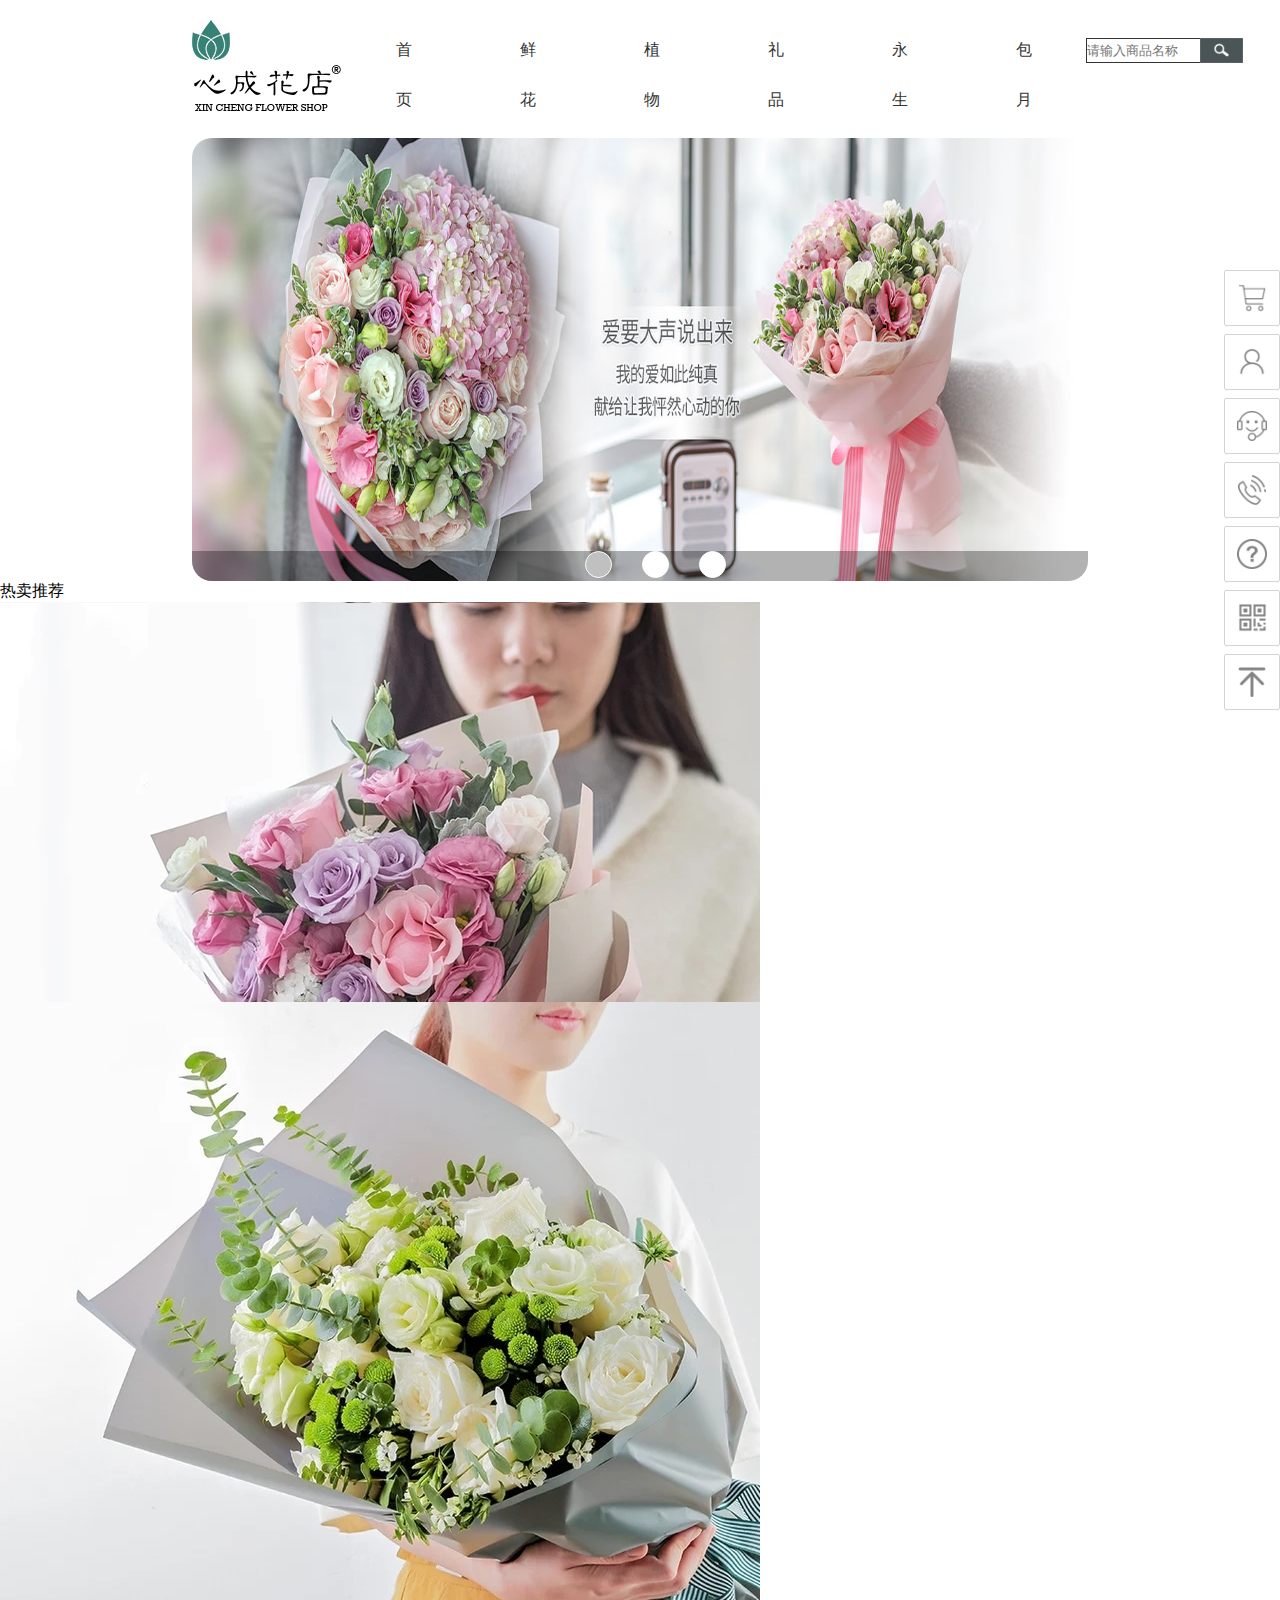
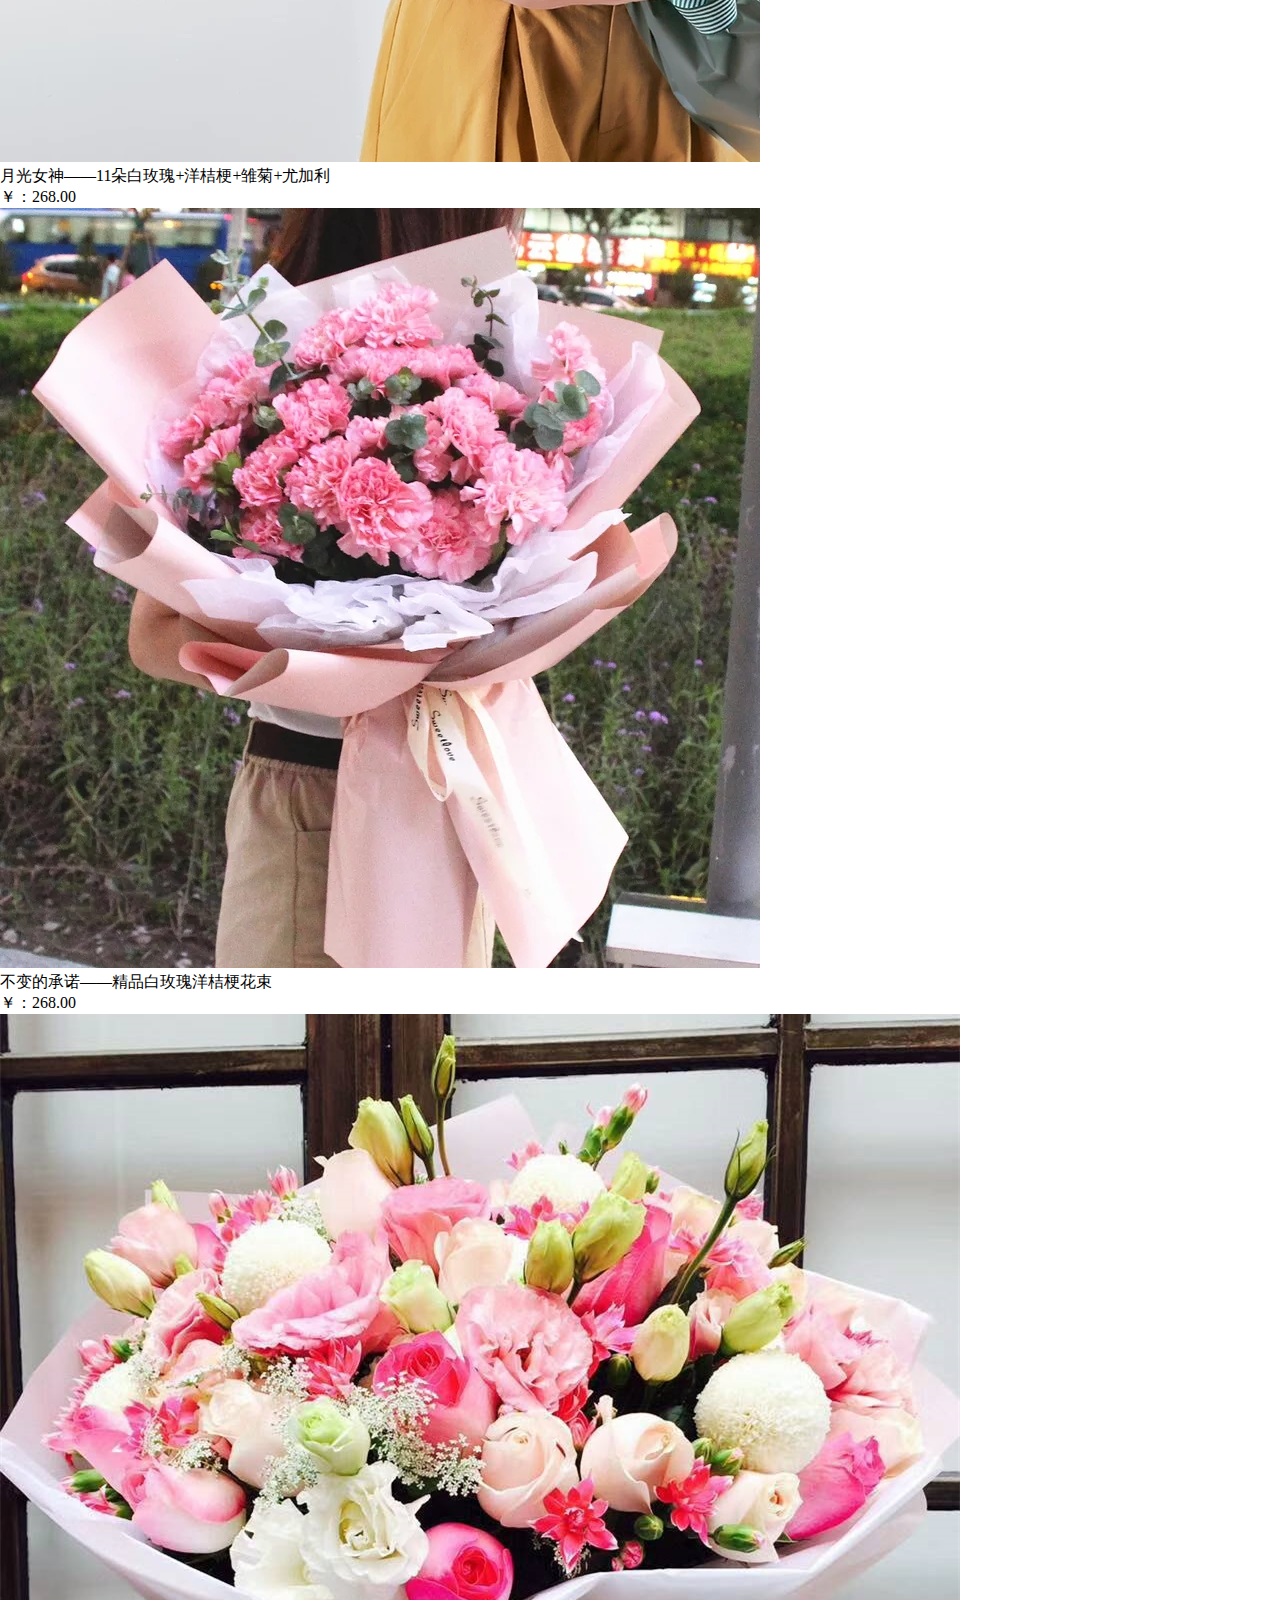
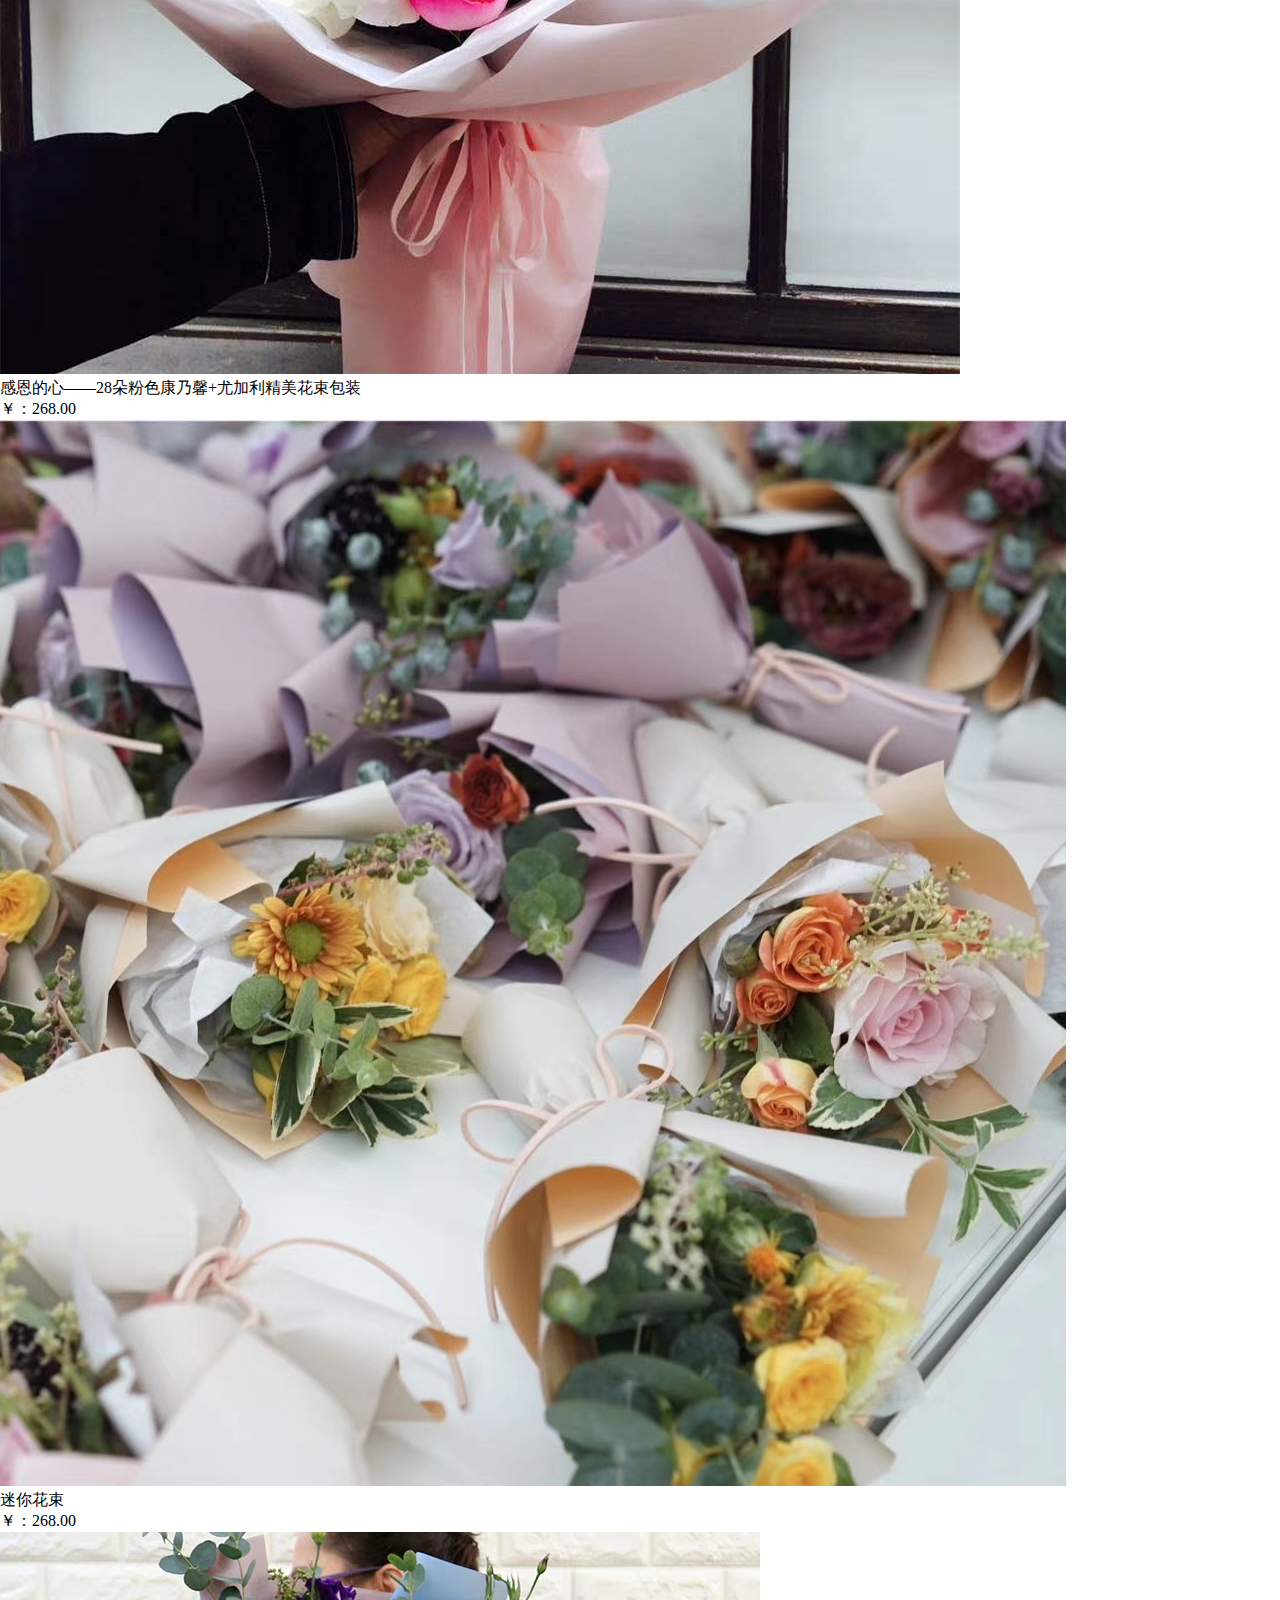
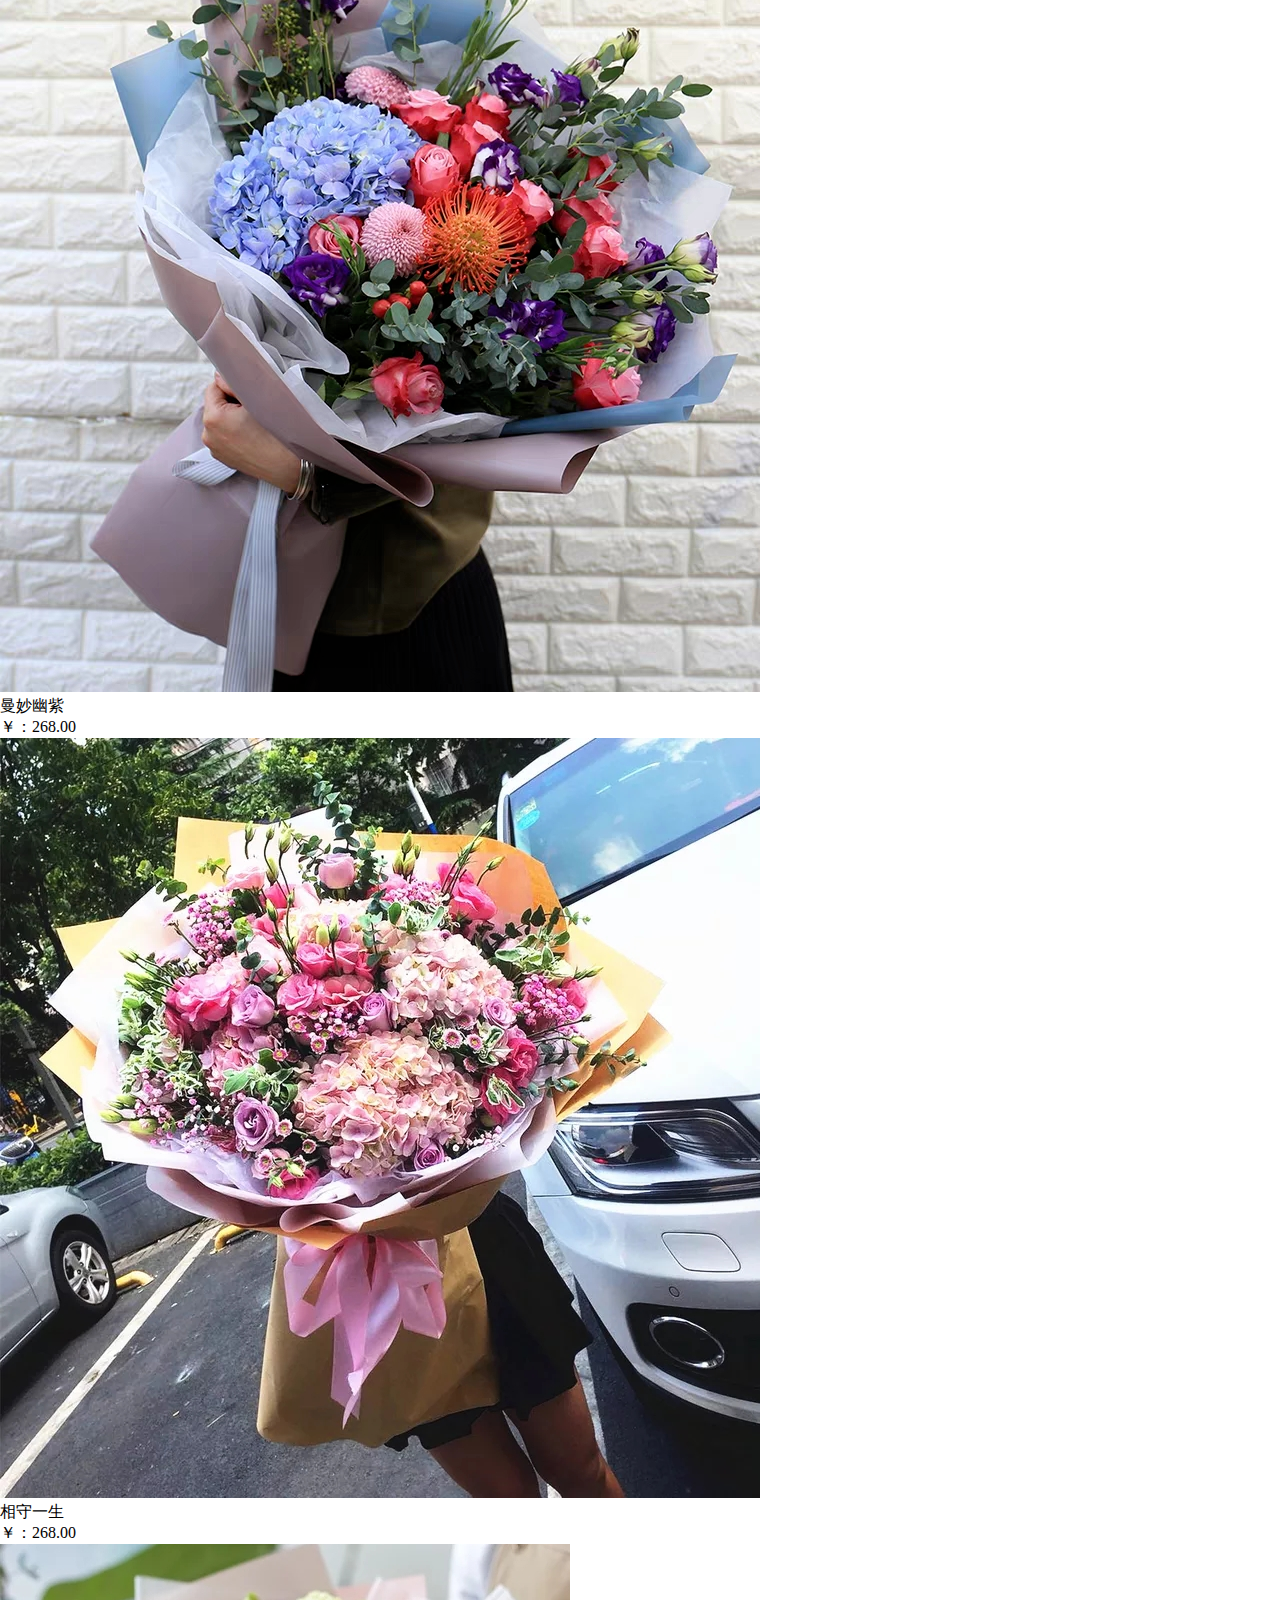
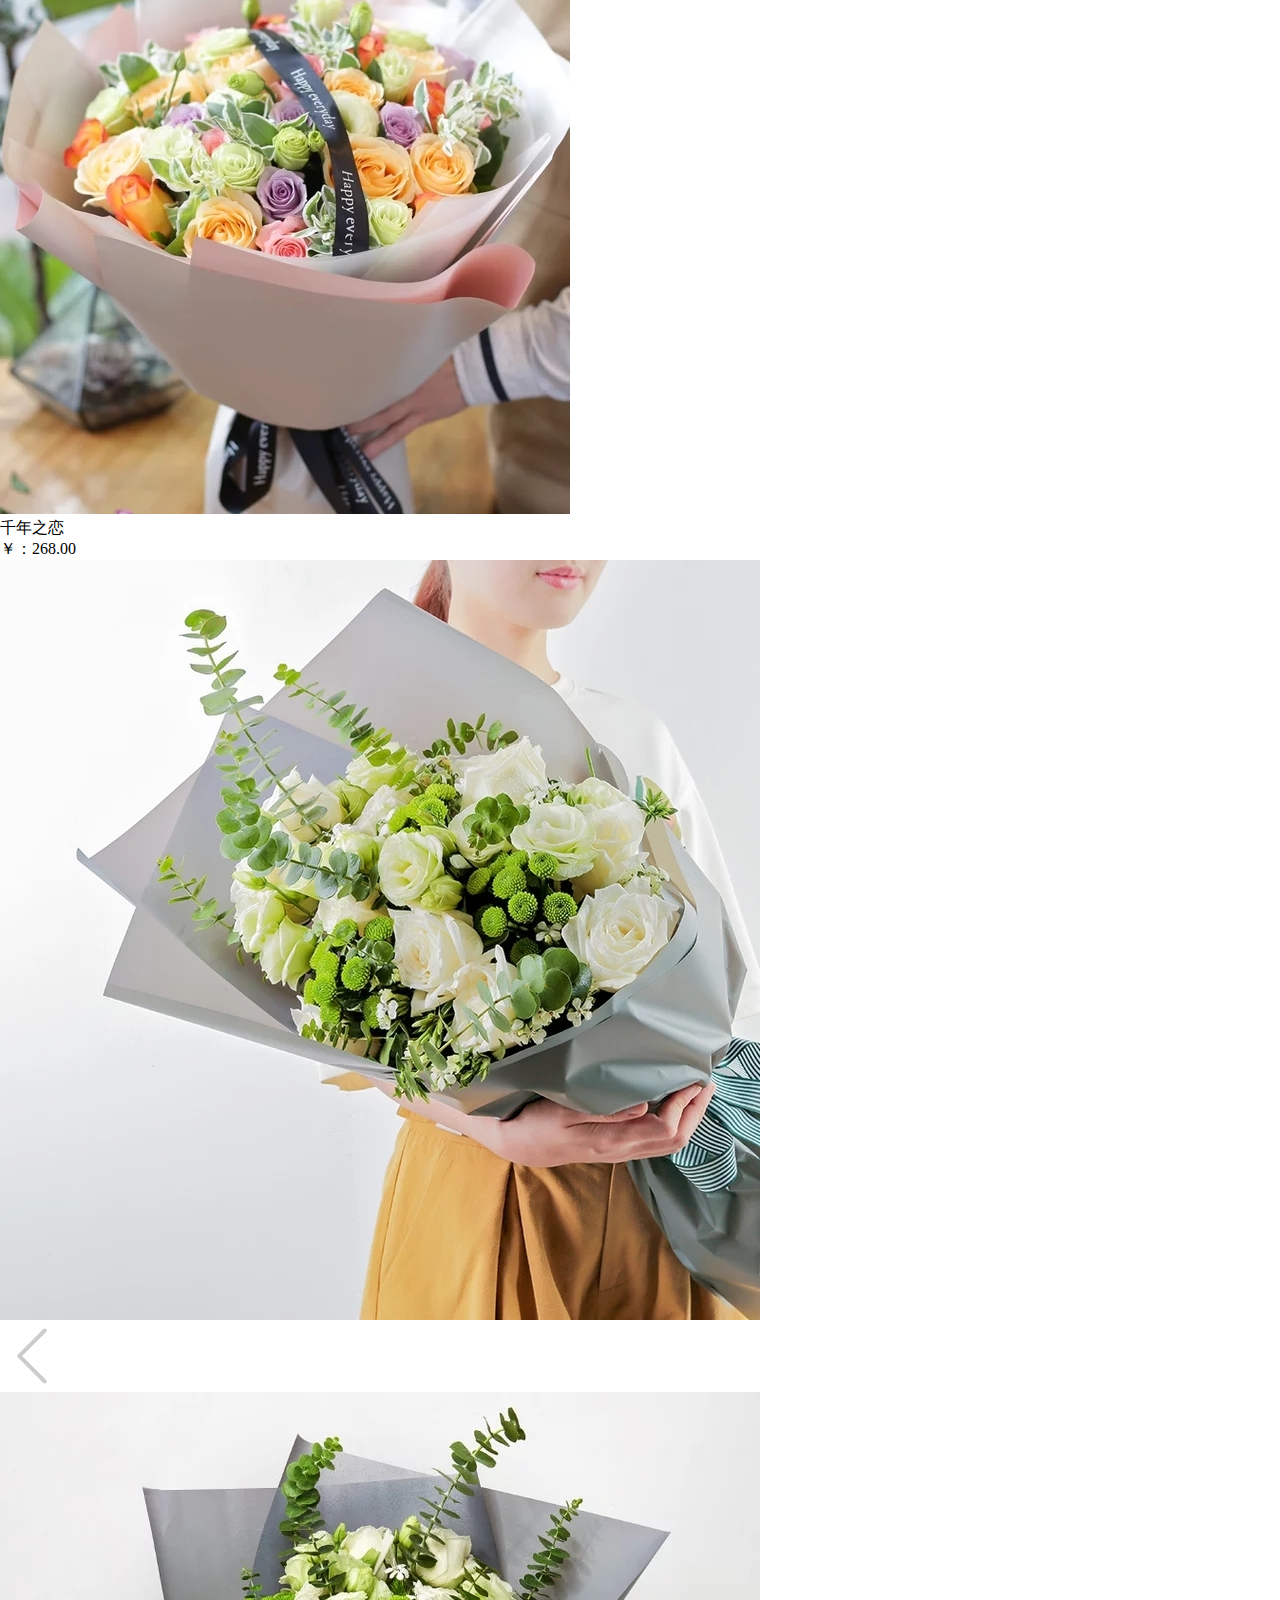
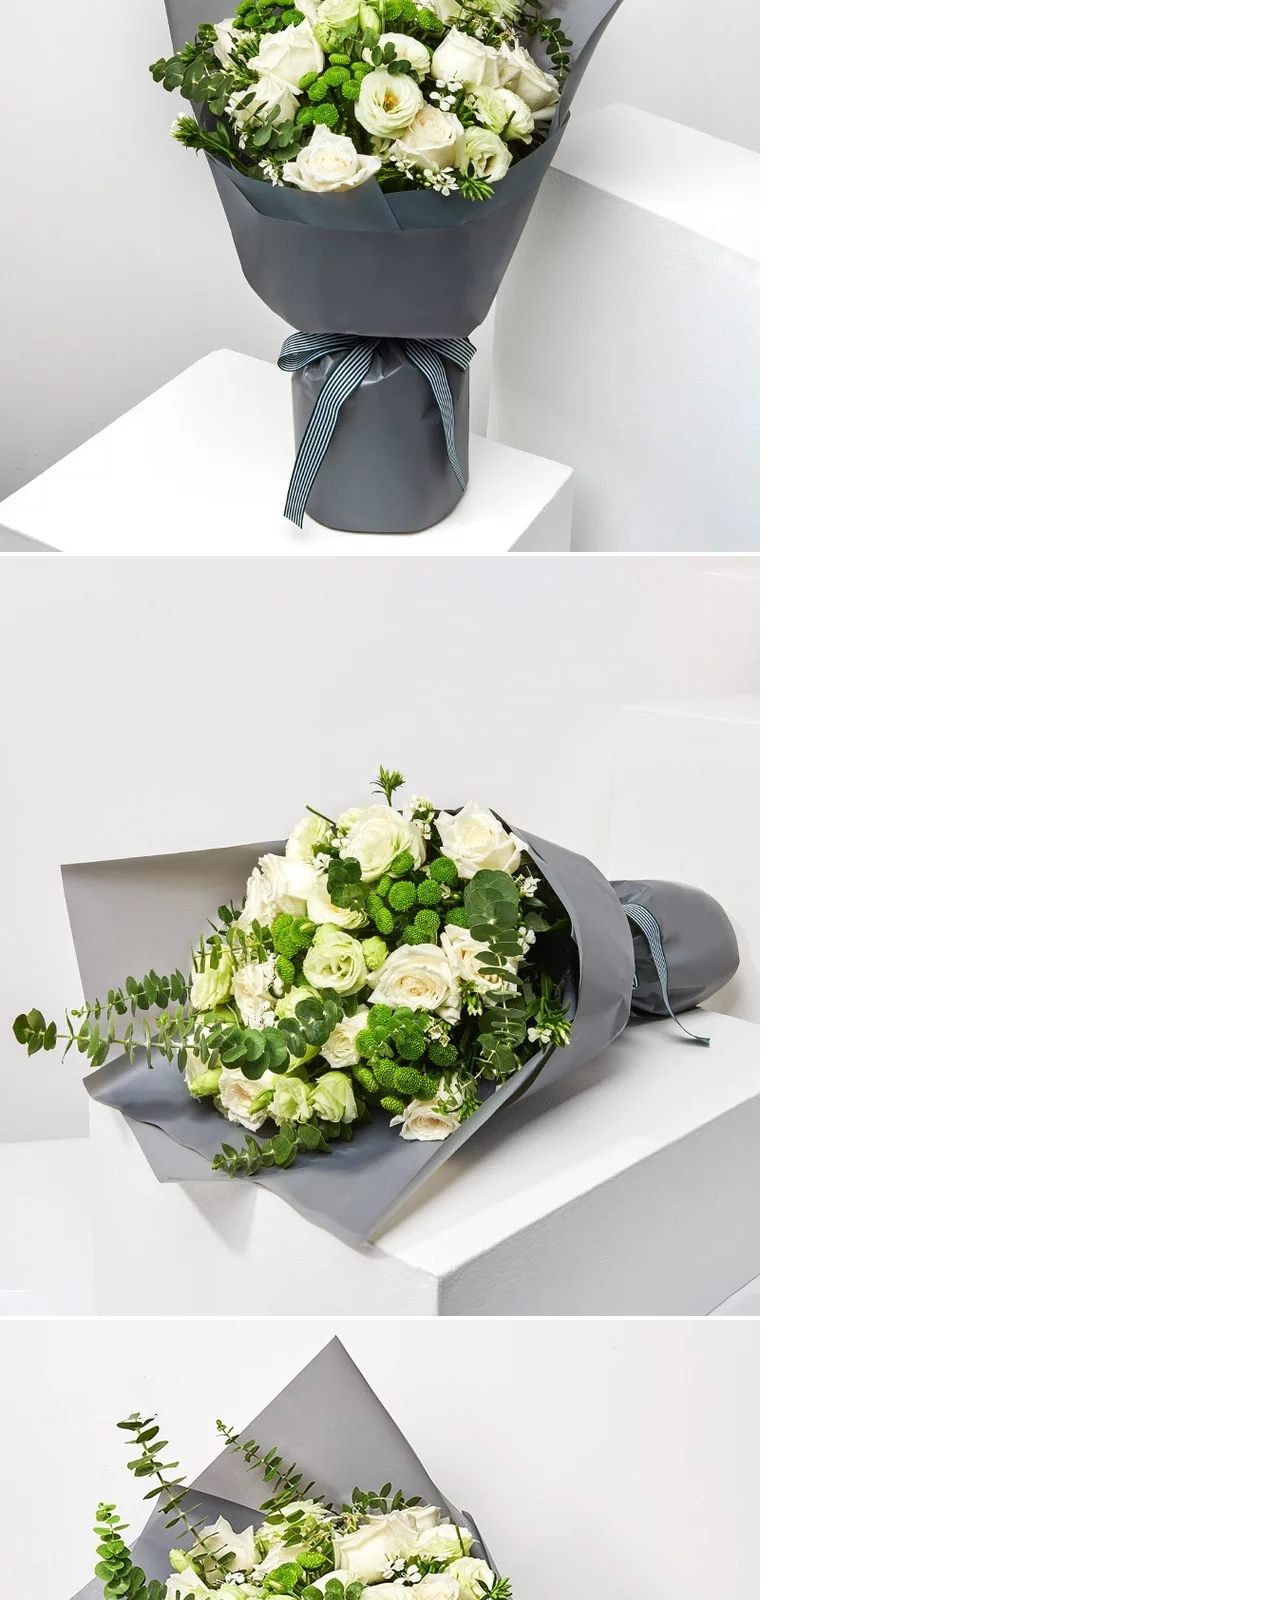
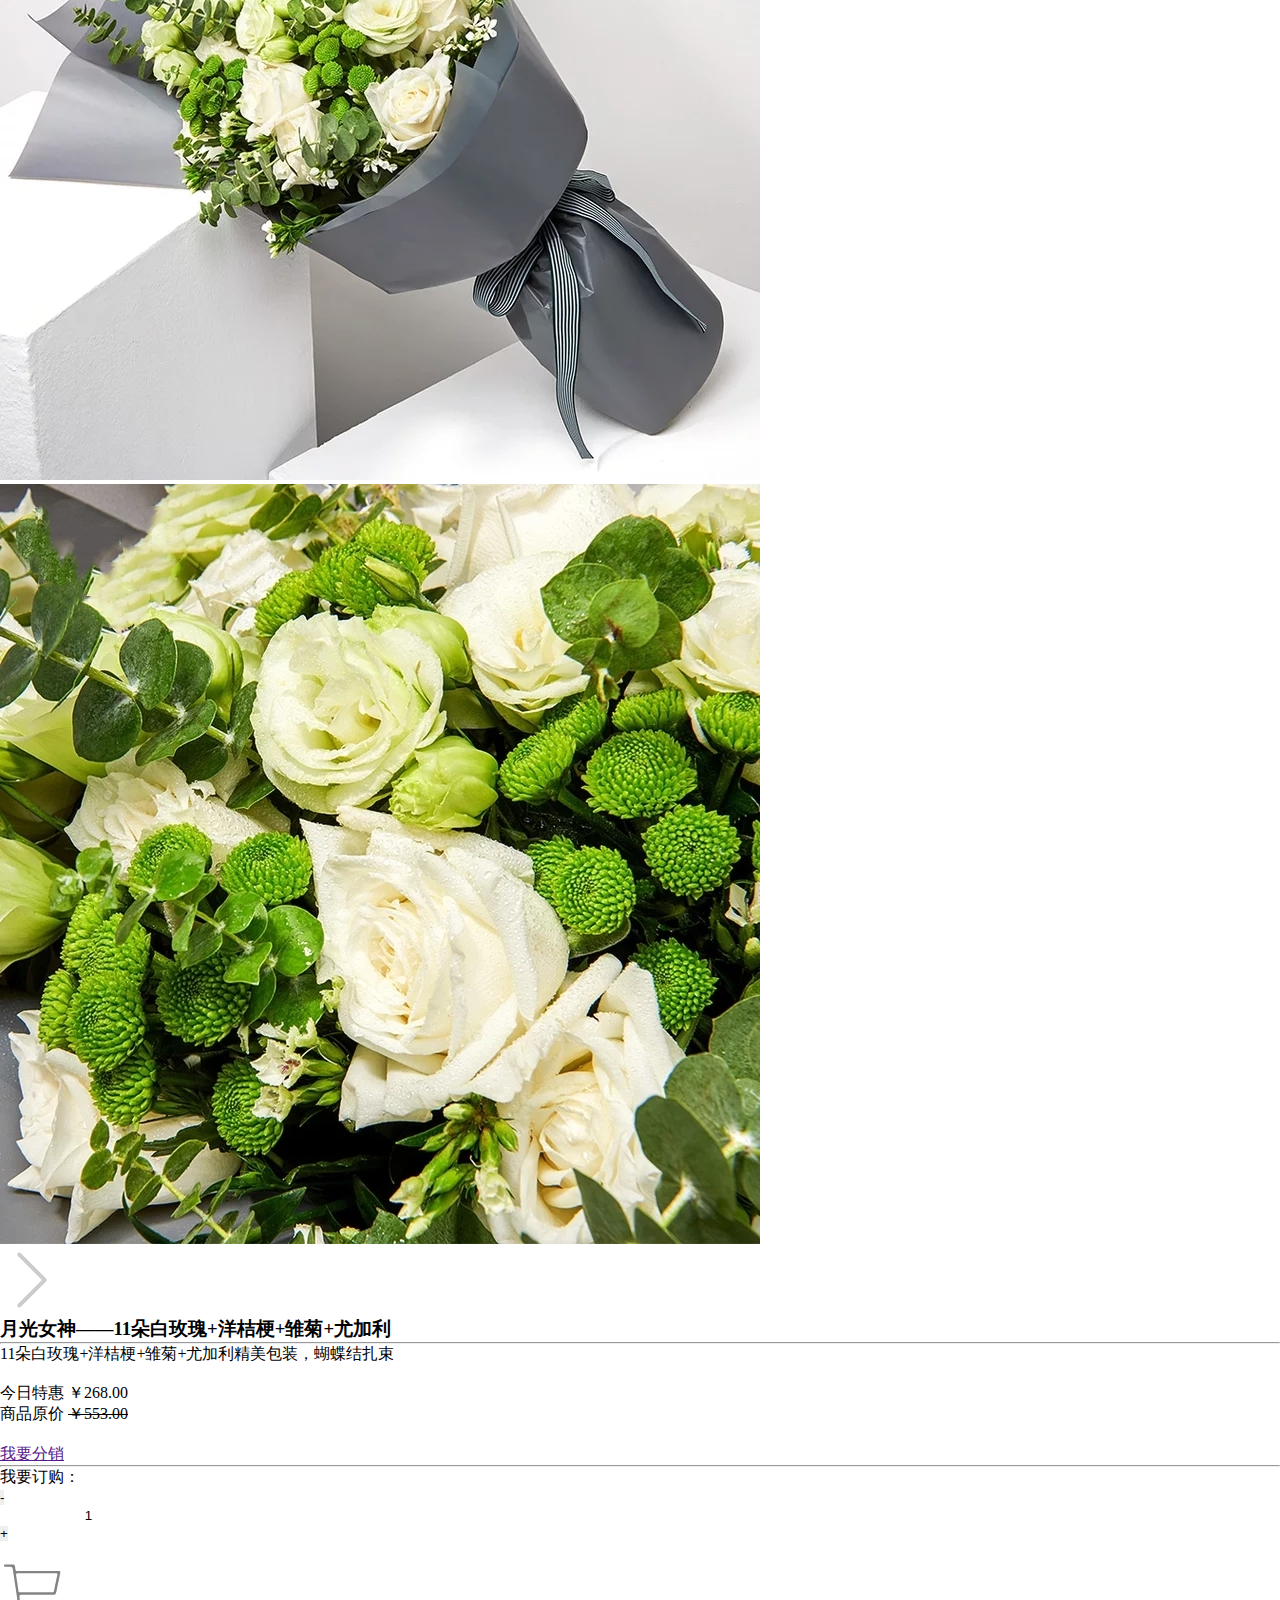
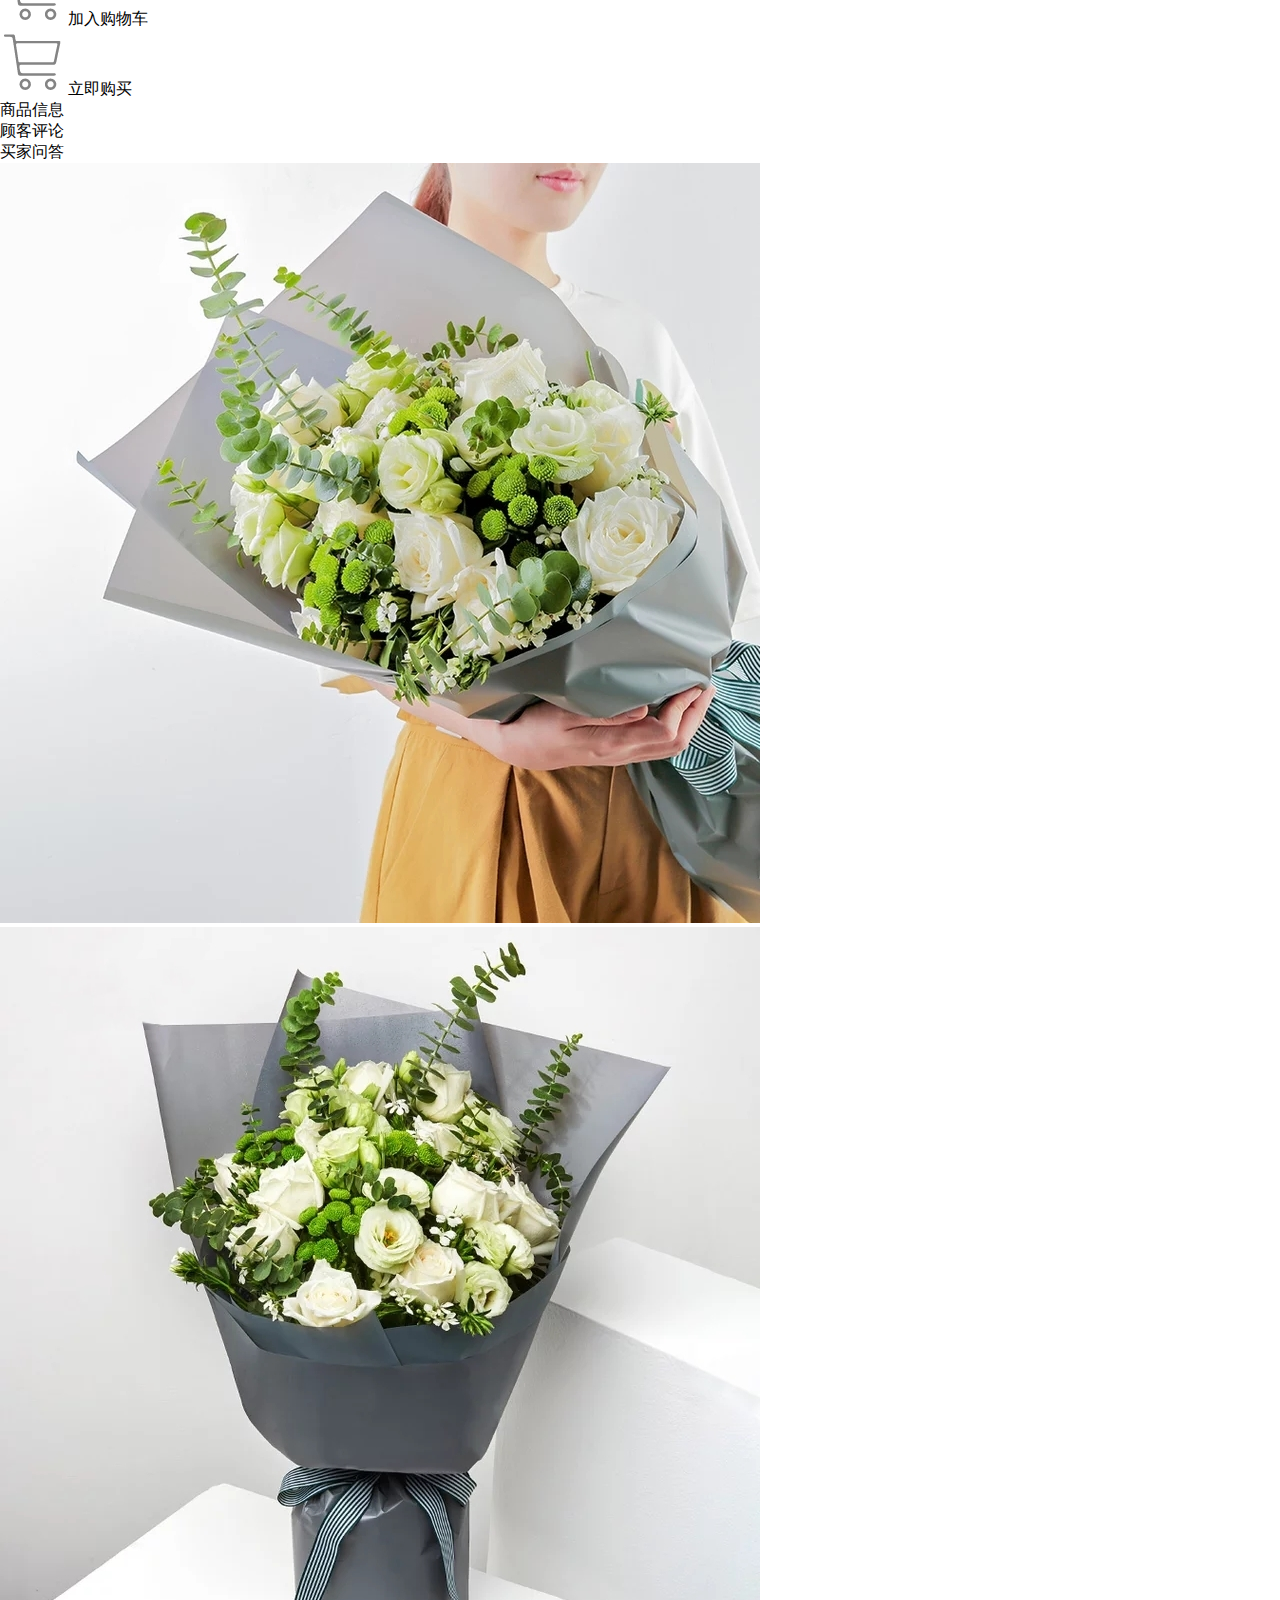
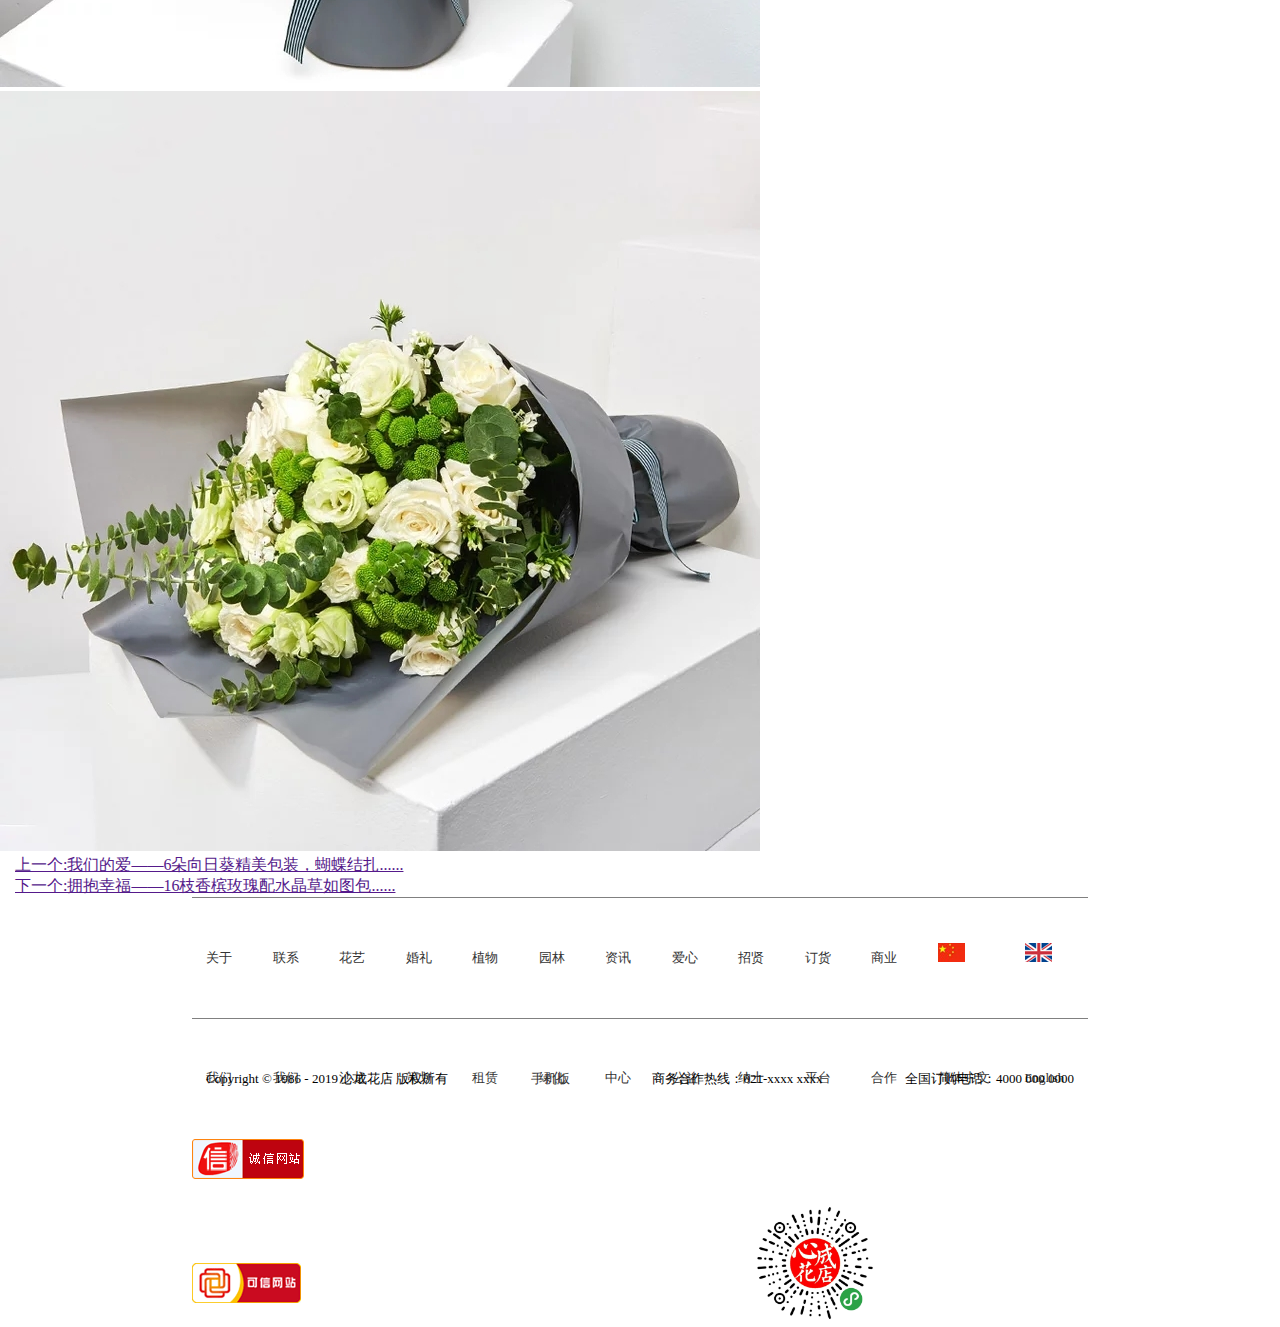
==== commit cdb0f636: "Update home.js home.html and flowers_list.html" ====
--- a/publick/flowers_list.html
+++ b/publick/flowers_list.html
@@ -279,8 +279,7 @@
      <script src="JS/flowers_list.js"></script>
      <script src="JS/login.js"></script>
     <script src="JS/car.js"></script>
-     <!--<script src="http://www.jq22.com/jquery/jquery-1.10.2.js"></script>
-     <script type="text/javascript" src="js/magnifier.js"></script>-->
+     
      
 
 </body>
